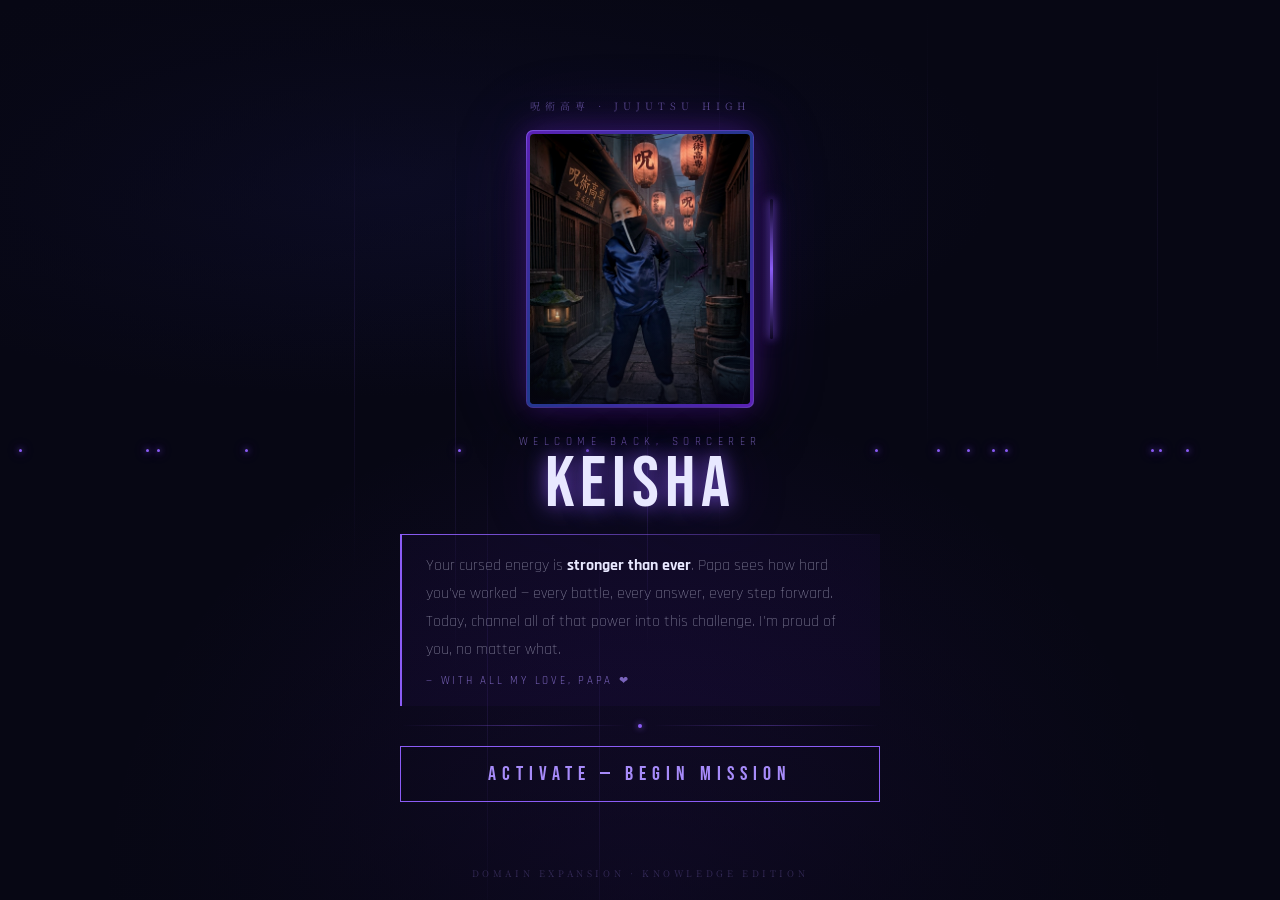
==== index.html @ a58481ce "fix: enable scroll on landing page" ====
<!DOCTYPE html>
<html lang="en">
<head>
<meta charset="UTF-8">
<meta name="viewport" content="width=device-width, initial-scale=1.0">
<title>Welcome, Keisha!</title>
<link href="https://fonts.googleapis.com/css2?family=Noto+Serif+JP:wght@300;700&family=Bebas+Neue&family=Rajdhani:wght@300;400;700&display=swap" rel="stylesheet">
<style>
  :root {
    --navy: #0f0f2e;
    --deep: #070714;
    --cursed: #5b21b6;
    --cursed-bright: #8b5cf6;
    --cursed-glow: #a78bfa;
    --blue-satin: #1e3a8a;
    --white: #e8e8ff;
    --muted: rgba(232,232,255,0.55);
    --kanji-red: #c0392b;
  }

  * { margin: 0; padding: 0; box-sizing: border-box; }

  body {
    min-height: 100vh;
    background: var(--deep);
    font-family: 'Rajdhani', sans-serif;
    overflow-y: auto;
    display: flex;
    flex-direction: column;
    align-items: center;
    justify-content: center;
    position: relative;
  }

  /* Ambient background */
  .bg-layer {
    position: fixed;
    inset: 0;
    background:
      radial-gradient(ellipse 60% 80% at 50% 100%, rgba(91,33,182,0.18) 0%, transparent 70%),
      radial-gradient(ellipse 80% 40% at 30% 20%, rgba(15,15,46,0.9) 0%, transparent 60%),
      var(--deep);
    z-index: 0;
  }

  /* Cursed energy lines */
  .cursed-lines {
    position: fixed;
    inset: 0;
    z-index: 1;
    pointer-events: none;
    overflow: hidden;
  }
  .c-line {
    position: absolute;
    background: linear-gradient(180deg, transparent, rgba(139,92,246,0.15), transparent);
    width: 1px;
    animation: pulse-line var(--d) ease-in-out infinite;
    animation-delay: var(--delay);
  }
  @keyframes pulse-line {
    0%, 100% { opacity: 0; transform: scaleY(0.8); }
    50% { opacity: 1; transform: scaleY(1); }
  }

  /* Floating kanji */
  .kanji {
    position: fixed;
    font-family: 'Noto Serif JP', serif;
    color: rgba(91,33,182,0.12);
    pointer-events: none;
    animation: kanji-drift linear infinite;
    z-index: 1;
    user-select: none;
  }
  @keyframes kanji-drift {
    from { transform: translateY(110vh) rotate(-5deg); opacity: 0; }
    10% { opacity: 1; }
    90% { opacity: 0.5; }
    to { transform: translateY(-10vh) rotate(5deg); opacity: 0; }
  }

  /* Cursed energy particles */
  .ce-particle {
    position: fixed;
    width: 3px;
    height: 3px;
    border-radius: 50%;
    background: var(--cursed-bright);
    box-shadow: 0 0 6px var(--cursed-bright), 0 0 12px var(--cursed);
    pointer-events: none;
    animation: ce-float linear infinite;
    z-index: 2;
  }
  @keyframes ce-float {
    0% { transform: translate(0, 100vh) scale(0); opacity: 0; }
    10% { opacity: 1; transform: translate(var(--dx1), 80vh) scale(1); }
    50% { transform: translate(var(--dx2), 30vh) scale(1.5); }
    90% { opacity: 0.3; }
    100% { transform: translate(var(--dx3), -10vh) scale(0); opacity: 0; }
  }

  /* Vignette */
  .vignette {
    position: fixed;
    inset: 0;
    background: radial-gradient(ellipse at center, transparent 20%, rgba(7,7,20,0.92) 100%);
    z-index: 2;
    pointer-events: none;
  }

  /* Main card */
  .card {
    position: relative;
    z-index: 10;
    display: flex;
    flex-direction: column;
    align-items: center;
    max-width: 480px;
    width: 90%;
    animation: card-in 1s cubic-bezier(0.22, 1, 0.36, 1) both;
  }
  @keyframes card-in {
    from { opacity: 0; transform: translateY(30px) scale(0.97); }
    to { opacity: 1; transform: translateY(0) scale(1); }
  }

  /* Top label */
  .school-tag {
    font-family: 'Noto Serif JP', serif;
    font-size: 10px;
    letter-spacing: 0.5em;
    color: rgba(167,139,250,0.5);
    text-transform: uppercase;
    margin-bottom: 18px;
    animation: card-in 1s 0.15s both;
  }

  /* Photo container */
  .photo-wrap {
    position: relative;
    animation: card-in 1s 0.25s both;
    margin-bottom: 4px;
  }

  .photo-outer {
    padding: 3px;
    background: linear-gradient(135deg, var(--cursed) 0%, #1e3a8a 50%, var(--cursed) 100%);
    border-radius: 6px;
    box-shadow:
      0 0 0 1px rgba(139,92,246,0.3),
      0 0 30px rgba(91,33,182,0.5),
      0 0 80px rgba(91,33,182,0.2),
      0 24px 50px rgba(0,0,0,0.9);
    position: relative;
  }
  .photo-outer::before {
    content: '';
    position: absolute;
    inset: -1px;
    border-radius: 7px;
    background: linear-gradient(135deg, var(--cursed-bright), var(--blue-satin), var(--cursed-bright));
    z-index: -1;
    animation: border-glow 3s ease-in-out infinite;
  }
  @keyframes border-glow {
    0%, 100% { opacity: 0.4; }
    50% { opacity: 1; }
  }

  .photo-inner {
    width: 220px;
    height: 270px;
    border-radius: 4px;
    overflow: hidden;
    position: relative;
  }
  .photo-inner img {
    width: 100%;
    height: 100%;
    object-fit: cover;
    object-position: center top;
    display: block;
    filter: saturate(0.9) contrast(1.05);
  }
  .photo-inner::after {
    content: '';
    position: absolute;
    inset: 0;
    background: linear-gradient(to bottom, transparent 55%, rgba(7,7,20,0.7) 100%);
  }

  /* Cursed energy slash effect */
  .slash {
    position: absolute;
    right: -20px;
    top: 50%;
    transform: translateY(-50%);
    width: 3px;
    height: 140px;
    background: linear-gradient(180deg, transparent, var(--cursed-bright), transparent);
    border-radius: 2px;
    box-shadow: 0 0 8px var(--cursed-bright), 0 0 20px var(--cursed);
    animation: slash-pulse 2s ease-in-out infinite;
  }
  @keyframes slash-pulse {
    0%, 100% { opacity: 0.3; height: 100px; }
    50% { opacity: 1; height: 140px; }
  }

  /* Name block */
  .name-block {
    margin-top: 24px;
    text-align: center;
    animation: card-in 1s 0.4s both;
  }
  .welcome-txt {
    font-size: 11px;
    letter-spacing: 0.5em;
    color: rgba(167,139,250,0.6);
    text-transform: uppercase;
    display: block;
    margin-bottom: 4px;
  }
  .name {
    font-family: 'Bebas Neue', sans-serif;
    font-size: clamp(52px, 12vw, 72px);
    color: var(--white);
    line-height: 0.9;
    letter-spacing: 0.08em;
    display: block;
    text-shadow:
      0 0 20px rgba(139,92,246,0.8),
      0 0 60px rgba(91,33,182,0.4);
  }

  /* Message */
  .message {
    margin-top: 16px;
    padding: 18px 24px;
    border-left: 2px solid var(--cursed-bright);
    background: rgba(91,33,182,0.06);
    text-align: left;
    animation: card-in 1s 0.55s both;
    position: relative;
  }
  .message::before {
    content: '';
    position: absolute;
    top: 0; left: 0; right: 0;
    height: 1px;
    background: linear-gradient(90deg, var(--cursed-bright), transparent);
  }
  .message p {
    font-size: 16px;
    line-height: 1.75;
    color: var(--muted);
    font-weight: 300;
  }
  .message p strong {
    color: var(--white);
    font-weight: 700;
  }
  .message .sig {
    margin-top: 10px;
    font-size: 11px;
    letter-spacing: 0.25em;
    color: var(--cursed-glow);
    text-transform: uppercase;
    opacity: 0.7;
  }

  /* Separator */
  .sep {
    margin: 18px 0;
    width: 100%;
    display: flex;
    align-items: center;
    gap: 10px;
    animation: card-in 1s 0.65s both;
  }
  .sep-line {
    flex: 1;
    height: 1px;
    background: linear-gradient(90deg, transparent, rgba(139,92,246,0.35), transparent);
  }
  .sep-dot { width: 4px; height: 4px; border-radius: 50%; background: var(--cursed-bright); box-shadow: 0 0 6px var(--cursed-bright); }

  /* CTA */
  .cta-wrap { width: 100%; animation: card-in 1s 0.75s both; }
  .cta-btn {
    width: 100%;
    padding: 15px;
    background: transparent;
    border: 1px solid var(--cursed-bright);
    color: var(--cursed-glow);
    font-family: 'Bebas Neue', sans-serif;
    font-size: 20px;
    letter-spacing: 0.3em;
    cursor: pointer;
    position: relative;
    overflow: hidden;
    transition: all 0.3s;
    text-decoration: none;
    display: block;
    text-align: center;
  }
  .cta-btn::before {
    content: '';
    position: absolute;
    inset: 0;
    background: linear-gradient(135deg, rgba(91,33,182,0.3), rgba(30,58,138,0.3));
    transform: translateX(-100%);
    transition: transform 0.4s cubic-bezier(0.22, 1, 0.36, 1);
  }
  .cta-btn:hover::before { transform: translateX(0); }
  .cta-btn:hover {
    border-color: var(--cursed-glow);
    box-shadow: 0 0 20px rgba(139,92,246,0.4), inset 0 0 20px rgba(91,33,182,0.1);
    color: white;
  }

  /* Footer mark */
  .footer-mark {
    position: fixed;
    bottom: 20px;
    font-size: 9px;
    letter-spacing: 0.4em;
    color: rgba(167,139,250,0.25);
    text-transform: uppercase;
    z-index: 10;
    font-family: 'Noto Serif JP', serif;
  }
</style>
</head>
<body>

<div class="bg-layer"></div>

<!-- Cursed energy lines -->
<div class="cursed-lines" id="clines"></div>

<!-- Vignette -->
<div class="vignette"></div>

<div class="card">
  <div class="school-tag">呪術高専 · Jujutsu High</div>

  <div class="photo-wrap">
    <div class="photo-outer">
      <div class="photo-inner">
        <img src="[data-uri]" alt="Keisha">
      </div>
    </div>
    <div class="slash"></div>
  </div>

  <div class="name-block">
    <span class="welcome-txt">Welcome back, sorcerer</span>
    <span class="name">Keisha</span>
  </div>

  <div class="message">
    <p>Your cursed energy is <strong>stronger than ever</strong>. Papa sees how hard you've worked — every battle, every answer, every step forward. Today, channel all of that power into this challenge. I'm proud of you, no matter what.</p>
    <div class="sig">— With all my love, Papa ❤</div>
  </div>

  <div class="sep">
    <div class="sep-line"></div>
    <div class="sep-dot"></div>
    <div class="sep-line"></div>
  </div>

  <div class="cta-wrap">
    <a href="quiz.html" class="cta-btn">Activate — Begin Mission</a>
  </div>
</div>

<div class="footer-mark">Domain Expansion · Knowledge Edition</div>

<script>
  // Cursed energy vertical lines
  const cl = document.getElementById('clines');
  for (let i = 0; i < 8; i++) {
    const line = document.createElement('div');
    line.className = 'c-line';
    const h = Math.random() * 40 + 30;
    line.style.cssText = `
      left: ${Math.random()*100}%;
      top: ${Math.random()*60}%;
      height: ${h}vh;
      --d: ${(Math.random()*4+3).toFixed(1)}s;
      --delay: ${(Math.random()*4).toFixed(1)}s;
    `;
    cl.appendChild(line);
  }

  // Floating cursed energy particles
  for (let i = 0; i < 14; i++) {
    const p = document.createElement('div');
    p.className = 'ce-particle';
    const dx1 = (Math.random()-0.5)*60;
    const dx2 = (Math.random()-0.5)*80;
    const dx3 = (Math.random()-0.5)*40;
    p.style.cssText = `
      left: ${Math.random()*100}%;
      --dx1: ${dx1}px;
      --dx2: ${dx2}px;
      --dx3: ${dx3}px;
      animation-duration: ${(Math.random()*6+7).toFixed(1)}s;
      animation-delay: ${(Math.random()*8).toFixed(1)}s;
    `;
    document.body.appendChild(p);
  }
</script>
</body>
</html>
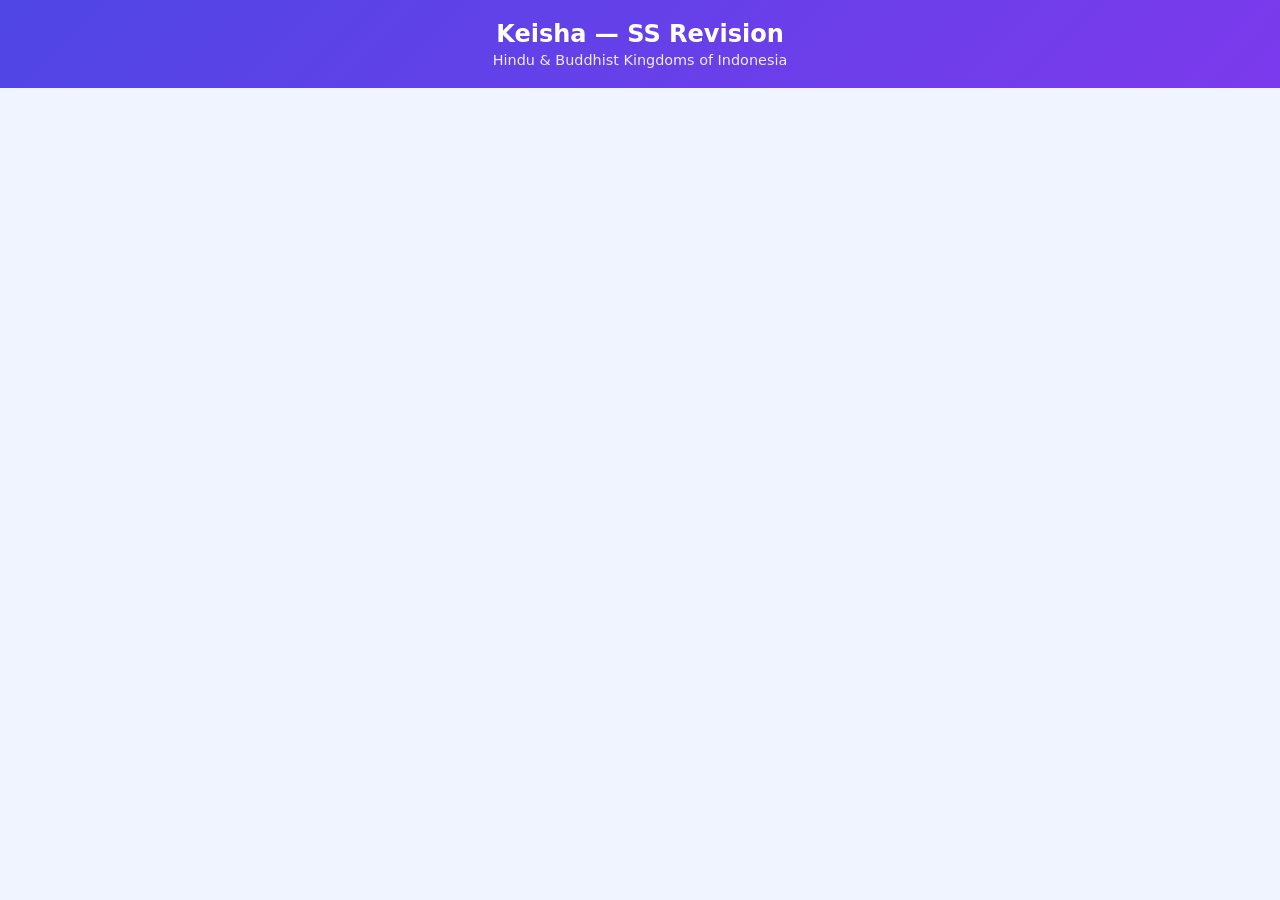
==== commit d092c592: "Quiz: Hindu & Buddhist Kingdoms - CT1 Term 4 2025/2026" ====
--- a/index.html
+++ b/index.html
@@ -3,415 +3,264 @@
 <head>
 <meta charset="UTF-8">
 <meta name="viewport" content="width=device-width, initial-scale=1.0">
-<title>Welcome, Keisha!</title>
-<link href="https://fonts.googleapis.com/css2?family=Noto+Serif+JP:wght@300;700&family=Bebas+Neue&family=Rajdhani:wght@300;400;700&display=swap" rel="stylesheet">
+<title>Keisha — Hindu & Buddhist Kingdoms Quiz</title>
 <style>
-  :root {
-    --navy: #0f0f2e;
-    --deep: #070714;
-    --cursed: #5b21b6;
-    --cursed-bright: #8b5cf6;
-    --cursed-glow: #a78bfa;
-    --blue-satin: #1e3a8a;
-    --white: #e8e8ff;
-    --muted: rgba(232,232,255,0.55);
-    --kanji-red: #c0392b;
-  }
-
-  * { margin: 0; padding: 0; box-sizing: border-box; }
-
-  body {
-    min-height: 100vh;
-    background: var(--deep);
-    font-family: 'Rajdhani', sans-serif;
-    overflow-y: auto;
-    display: flex;
-    flex-direction: column;
-    align-items: center;
-    justify-content: center;
-    position: relative;
-  }
-
-  /* Ambient background */
-  .bg-layer {
-    position: fixed;
-    inset: 0;
-    background:
-      radial-gradient(ellipse 60% 80% at 50% 100%, rgba(91,33,182,0.18) 0%, transparent 70%),
-      radial-gradient(ellipse 80% 40% at 30% 20%, rgba(15,15,46,0.9) 0%, transparent 60%),
-      var(--deep);
-    z-index: 0;
-  }
-
-  /* Cursed energy lines */
-  .cursed-lines {
-    position: fixed;
-    inset: 0;
-    z-index: 1;
-    pointer-events: none;
-    overflow: hidden;
-  }
-  .c-line {
-    position: absolute;
-    background: linear-gradient(180deg, transparent, rgba(139,92,246,0.15), transparent);
-    width: 1px;
-    animation: pulse-line var(--d) ease-in-out infinite;
-    animation-delay: var(--delay);
-  }
-  @keyframes pulse-line {
-    0%, 100% { opacity: 0; transform: scaleY(0.8); }
-    50% { opacity: 1; transform: scaleY(1); }
-  }
-
-  /* Floating kanji */
-  .kanji {
-    position: fixed;
-    font-family: 'Noto Serif JP', serif;
-    color: rgba(91,33,182,0.12);
-    pointer-events: none;
-    animation: kanji-drift linear infinite;
-    z-index: 1;
-    user-select: none;
-  }
-  @keyframes kanji-drift {
-    from { transform: translateY(110vh) rotate(-5deg); opacity: 0; }
-    10% { opacity: 1; }
-    90% { opacity: 0.5; }
-    to { transform: translateY(-10vh) rotate(5deg); opacity: 0; }
-  }
-
-  /* Cursed energy particles */
-  .ce-particle {
-    position: fixed;
-    width: 3px;
-    height: 3px;
-    border-radius: 50%;
-    background: var(--cursed-bright);
-    box-shadow: 0 0 6px var(--cursed-bright), 0 0 12px var(--cursed);
-    pointer-events: none;
-    animation: ce-float linear infinite;
-    z-index: 2;
-  }
-  @keyframes ce-float {
-    0% { transform: translate(0, 100vh) scale(0); opacity: 0; }
-    10% { opacity: 1; transform: translate(var(--dx1), 80vh) scale(1); }
-    50% { transform: translate(var(--dx2), 30vh) scale(1.5); }
-    90% { opacity: 0.3; }
-    100% { transform: translate(var(--dx3), -10vh) scale(0); opacity: 0; }
-  }
-
-  /* Vignette */
-  .vignette {
-    position: fixed;
-    inset: 0;
-    background: radial-gradient(ellipse at center, transparent 20%, rgba(7,7,20,0.92) 100%);
-    z-index: 2;
-    pointer-events: none;
-  }
-
-  /* Main card */
-  .card {
-    position: relative;
-    z-index: 10;
-    display: flex;
-    flex-direction: column;
-    align-items: center;
-    max-width: 480px;
-    width: 90%;
-    animation: card-in 1s cubic-bezier(0.22, 1, 0.36, 1) both;
-  }
-  @keyframes card-in {
-    from { opacity: 0; transform: translateY(30px) scale(0.97); }
-    to { opacity: 1; transform: translateY(0) scale(1); }
-  }
-
-  /* Top label */
-  .school-tag {
-    font-family: 'Noto Serif JP', serif;
-    font-size: 10px;
-    letter-spacing: 0.5em;
-    color: rgba(167,139,250,0.5);
-    text-transform: uppercase;
-    margin-bottom: 18px;
-    animation: card-in 1s 0.15s both;
-  }
-
-  /* Photo container */
-  .photo-wrap {
-    position: relative;
-    animation: card-in 1s 0.25s both;
-    margin-bottom: 4px;
-  }
-
-  .photo-outer {
-    padding: 3px;
-    background: linear-gradient(135deg, var(--cursed) 0%, #1e3a8a 50%, var(--cursed) 100%);
-    border-radius: 6px;
-    box-shadow:
-      0 0 0 1px rgba(139,92,246,0.3),
-      0 0 30px rgba(91,33,182,0.5),
-      0 0 80px rgba(91,33,182,0.2),
-      0 24px 50px rgba(0,0,0,0.9);
-    position: relative;
-  }
-  .photo-outer::before {
-    content: '';
-    position: absolute;
-    inset: -1px;
-    border-radius: 7px;
-    background: linear-gradient(135deg, var(--cursed-bright), var(--blue-satin), var(--cursed-bright));
-    z-index: -1;
-    animation: border-glow 3s ease-in-out infinite;
-  }
-  @keyframes border-glow {
-    0%, 100% { opacity: 0.4; }
-    50% { opacity: 1; }
-  }
-
-  .photo-inner {
-    width: 220px;
-    height: 270px;
-    border-radius: 4px;
-    overflow: hidden;
-    position: relative;
-  }
-  .photo-inner img {
-    width: 100%;
-    height: 100%;
-    object-fit: cover;
-    object-position: center top;
-    display: block;
-    filter: saturate(0.9) contrast(1.05);
-  }
-  .photo-inner::after {
-    content: '';
-    position: absolute;
-    inset: 0;
-    background: linear-gradient(to bottom, transparent 55%, rgba(7,7,20,0.7) 100%);
-  }
-
-  /* Cursed energy slash effect */
-  .slash {
-    position: absolute;
-    right: -20px;
-    top: 50%;
-    transform: translateY(-50%);
-    width: 3px;
-    height: 140px;
-    background: linear-gradient(180deg, transparent, var(--cursed-bright), transparent);
-    border-radius: 2px;
-    box-shadow: 0 0 8px var(--cursed-bright), 0 0 20px var(--cursed);
-    animation: slash-pulse 2s ease-in-out infinite;
-  }
-  @keyframes slash-pulse {
-    0%, 100% { opacity: 0.3; height: 100px; }
-    50% { opacity: 1; height: 140px; }
-  }
-
-  /* Name block */
-  .name-block {
-    margin-top: 24px;
-    text-align: center;
-    animation: card-in 1s 0.4s both;
-  }
-  .welcome-txt {
-    font-size: 11px;
-    letter-spacing: 0.5em;
-    color: rgba(167,139,250,0.6);
-    text-transform: uppercase;
-    display: block;
-    margin-bottom: 4px;
-  }
-  .name {
-    font-family: 'Bebas Neue', sans-serif;
-    font-size: clamp(52px, 12vw, 72px);
-    color: var(--white);
-    line-height: 0.9;
-    letter-spacing: 0.08em;
-    display: block;
-    text-shadow:
-      0 0 20px rgba(139,92,246,0.8),
-      0 0 60px rgba(91,33,182,0.4);
-  }
-
-  /* Message */
-  .message {
-    margin-top: 16px;
-    padding: 18px 24px;
-    border-left: 2px solid var(--cursed-bright);
-    background: rgba(91,33,182,0.06);
-    text-align: left;
-    animation: card-in 1s 0.55s both;
-    position: relative;
-  }
-  .message::before {
-    content: '';
-    position: absolute;
-    top: 0; left: 0; right: 0;
-    height: 1px;
-    background: linear-gradient(90deg, var(--cursed-bright), transparent);
-  }
-  .message p {
-    font-size: 16px;
-    line-height: 1.75;
-    color: var(--muted);
-    font-weight: 300;
-  }
-  .message p strong {
-    color: var(--white);
-    font-weight: 700;
-  }
-  .message .sig {
-    margin-top: 10px;
-    font-size: 11px;
-    letter-spacing: 0.25em;
-    color: var(--cursed-glow);
-    text-transform: uppercase;
-    opacity: 0.7;
-  }
-
-  /* Separator */
-  .sep {
-    margin: 18px 0;
-    width: 100%;
-    display: flex;
-    align-items: center;
-    gap: 10px;
-    animation: card-in 1s 0.65s both;
-  }
-  .sep-line {
-    flex: 1;
-    height: 1px;
-    background: linear-gradient(90deg, transparent, rgba(139,92,246,0.35), transparent);
-  }
-  .sep-dot { width: 4px; height: 4px; border-radius: 50%; background: var(--cursed-bright); box-shadow: 0 0 6px var(--cursed-bright); }
-
-  /* CTA */
-  .cta-wrap { width: 100%; animation: card-in 1s 0.75s both; }
-  .cta-btn {
-    width: 100%;
-    padding: 15px;
-    background: transparent;
-    border: 1px solid var(--cursed-bright);
-    color: var(--cursed-glow);
-    font-family: 'Bebas Neue', sans-serif;
-    font-size: 20px;
-    letter-spacing: 0.3em;
-    cursor: pointer;
-    position: relative;
-    overflow: hidden;
-    transition: all 0.3s;
-    text-decoration: none;
-    display: block;
-    text-align: center;
-  }
-  .cta-btn::before {
-    content: '';
-    position: absolute;
-    inset: 0;
-    background: linear-gradient(135deg, rgba(91,33,182,0.3), rgba(30,58,138,0.3));
-    transform: translateX(-100%);
-    transition: transform 0.4s cubic-bezier(0.22, 1, 0.36, 1);
-  }
-  .cta-btn:hover::before { transform: translateX(0); }
-  .cta-btn:hover {
-    border-color: var(--cursed-glow);
-    box-shadow: 0 0 20px rgba(139,92,246,0.4), inset 0 0 20px rgba(91,33,182,0.1);
-    color: white;
-  }
-
-  /* Footer mark */
-  .footer-mark {
-    position: fixed;
-    bottom: 20px;
-    font-size: 9px;
-    letter-spacing: 0.4em;
-    color: rgba(167,139,250,0.25);
-    text-transform: uppercase;
-    z-index: 10;
-    font-family: 'Noto Serif JP', serif;
-  }
+*{box-sizing:border-box;margin:0;padding:0}
+body{font-family:system-ui,-apple-system,sans-serif;background:#f0f4ff;color:#1a1a2e;min-height:100vh}
+.header{background:linear-gradient(135deg,#4f46e5,#7c3aed);color:white;padding:20px;text-align:center}
+.header h1{font-size:1.5rem;margin-bottom:4px}
+.header p{opacity:0.9;font-size:0.9rem}
+.progress-wrap{padding:12px 16px;background:#fff;border-bottom:1px solid #e0e7ff;position:sticky;top:0;z-index:10}
+.progress-bar{height:8px;background:#e0e7ff;border-radius:4px;overflow:hidden}
+.progress-fill{height:100%;background:linear-gradient(90deg,#4f46e5,#7c3aed);width:0%;transition:width 0.4s ease}
+.progress-text{font-size:0.78rem;color:#6b7280;margin-top:4px;text-align:right}
+.container{max-width:720px;margin:0 auto;padding:16px}
+.card{background:#fff;border-radius:16px;padding:20px;margin-bottom:16px;box-shadow:0 2px 8px rgba(0,0,0,0.06);display:none;animation:slideIn 0.3s ease}
+.card.active{display:block}
+.chapter-tag{font-size:0.72rem;color:#7c3aed;font-weight:600;text-transform:uppercase;letter-spacing:0.5px;margin-bottom:8px}
+.question{font-size:1.05rem;font-weight:600;margin-bottom:14px;line-height:1.5}
+.options{list-style:none;display:flex;flex-direction:column;gap:8px}
+.options li{background:#f5f7ff;border:2px solid #e0e7ff;border-radius:10px;padding:12px 16px;cursor:pointer;transition:all 0.2s;font-size:0.95rem;display:flex;align-items:center}
+.options li:hover:not(.selected):not(.correct){border-color:#a5b4fc;background:#eef2ff}
+.options li.selected{background:#ede9fe;border-color:#7c3aed}
+.options li.correct{background:#d1fae5;border-color:#059669;color:#065f46}
+.options li.wrong{background:#fee2e2;border-color:#dc2626;color:#991b1b}
+.options li .opt-label{font-weight:700;margin-right:10px;min-width:20px}
+.fill-input{width:100%;padding:12px 16px;font-size:1rem;border:2px solid #e0e7ff;border-radius:10px;outline:none;transition:border-color 0.2s}
+.fill-input:focus{border-color:#7c3aed}
+.fill-input.correct{border-color:#059669;background:#d1fae5}
+.fill-input.wrong{border-color:#dc2626;background:#fee2e2}
+.essay-textarea{width:100%;padding:12px 16px;font-size:0.95rem;border:2px solid #e0e7ff;border-radius:10px;outline:none;resize:vertical;min-height:100px;font-family:inherit}
+.essay-textarea:focus{border-color:#7c3aed}
+.answer-feedback{font-size:0.85rem;font-weight:600;margin-top:8px;display:none}
+.answer-feedback.show{display:block}
+.next-btn{display:block;width:100%;margin-top:14px;padding:13px;background:linear-gradient(135deg,#4f46e5,#7c3aed);color:white;border:none;border-radius:10px;font-size:1rem;font-weight:600;cursor:pointer;transition:opacity 0.2s}
+.next-btn:hover{opacity:0.9}
+.next-btn:disabled{opacity:0.5;cursor:not-allowed}
+.essay-submit{display:block;width:100%;margin-top:14px;padding:13px;background:linear-gradient(135deg,#059669,#047857);color:white;border:none;border-radius:10px;font-size:1rem;font-weight:600;cursor:pointer}
+@keyframes slideIn{from{opacity:0;transform:translateY(12px)}to{opacity:1;transform:translateY(0)}}
+@keyframes confetti{0%{transform:translateY(0) rotate(0);opacity:1}100%{transform:translateY(-200px) rotate(720deg);opacity:0}}
+.confetti-particle{position:fixed;top:50%;left:50%;width:10px;height:10px;border-radius:50%;animation:confetti 1s ease-out forwards;pointer-events:none;z-index:999}
+@keyframes shake{0%,100%{transform:translateX(0)}25%{transform:translateX(-6px)}75%{transform:translateX(6px)}}
+.shake{animation:shake 0.4s ease}
+/* Review mode */
+.review-section{display:none}
+.review-card{background:#fff;border-radius:16px;padding:16px;margin-bottom:12px;border-left:4px solid #7c3aed}
+.review-card h3{font-size:0.95rem;margin-bottom:6px}
+.review-card p{font-size:0.88rem;color:#374151;margin-bottom:4px}
+.review-correct{color:#059669;font-weight:600}
+.review-wrong{color:#dc2626;font-weight:600}
+.review-pts{font-size:0.78rem;color:#6b7280}
+.start-screen{text-align:center;padding:40px 20px}
+.start-screen h2{font-size:1.8rem;margin-bottom:12px;color:#4f46e5}
+.start-screen p{color:#6b7280;margin-bottom:8px;font-size:0.95rem}
+.start-screen .meta{display:flex;gap:16px;justify-content:center;flex-wrap:wrap;margin:16px 0}
+.start-screen .meta span{background:#eef2ff;color:#4f46e5;padding:6px 14px;border-radius:20px;font-size:0.82rem;font-weight:600}
+.start-btn{display:inline-block;padding:14px 40px;background:linear-gradient(135deg,#4f46e5,#7c3aed);color:white;border:none;border-radius:12px;font-size:1.1rem;font-weight:700;cursor:pointer;margin-top:16px}
+.result-screen{text-align:center;padding:40px 20px;display:none}
+.result-screen h2{font-size:2rem;margin-bottom:8px}
+.score-big{font-size:4rem;font-weight:800;background:linear-gradient(135deg,#4f46e5,#7c3aed);-webkit-background-clip:text;-webkit-text-fill-color:transparent;margin:12px 0}
+.review-btn{padding:12px 28px;background:#eef2ff;color:#4f46e5;border:none;border-radius:10px;font-size:1rem;font-weight:600;cursor:pointer;margin:6px}
 </style>
 </head>
 <body>
-
-<div class="bg-layer"></div>
-
-<!-- Cursed energy lines -->
-<div class="cursed-lines" id="clines"></div>
-
-<!-- Vignette -->
-<div class="vignette"></div>
-
-<div class="card">
-  <div class="school-tag">呪術高専 · Jujutsu High</div>
-
-  <div class="photo-wrap">
-    <div class="photo-outer">
-      <div class="photo-inner">
-        <img src="[data-uri]" alt="Keisha">
-      </div>
-    </div>
-    <div class="slash"></div>
-  </div>
-
-  <div class="name-block">
-    <span class="welcome-txt">Welcome back, sorcerer</span>
-    <span class="name">Keisha</span>
-  </div>
-
-  <div class="message">
-    <p>Your cursed energy is <strong>stronger than ever</strong>. Papa sees how hard you've worked — every battle, every answer, every step forward. Today, channel all of that power into this challenge. I'm proud of you, no matter what.</p>
-    <div class="sig">— With all my love, Papa ❤</div>
-  </div>
-
-  <div class="sep">
-    <div class="sep-line"></div>
-    <div class="sep-dot"></div>
-    <div class="sep-line"></div>
-  </div>
-
-  <div class="cta-wrap">
-    <a href="quiz.html" class="cta-btn">Activate — Begin Mission</a>
-  </div>
+<div class="header">
+ <h1>Keisha — SS Revision</h1>
+ <p>Hindu & Buddhist Kingdoms of Indonesia</p>
 </div>
-
-<div class="footer-mark">Domain Expansion · Knowledge Edition</div>
-
+<div class="progress-wrap" id="progressWrap" style="display:none">
+ <div class="progress-bar"><div class="progress-fill" id="progressFill"></div></div>
+ <div class="progress-text" id="progressText"></div>
+</div>
+<div class="container" id="app"></div>
 <script>
-  // Cursed energy vertical lines
-  const cl = document.getElementById('clines');
-  for (let i = 0; i < 8; i++) {
-    const line = document.createElement('div');
-    line.className = 'c-line';
-    const h = Math.random() * 40 + 30;
-    line.style.cssText = `
-      left: ${Math.random()*100}%;
-      top: ${Math.random()*60}%;
-      height: ${h}vh;
-      --d: ${(Math.random()*4+3).toFixed(1)}s;
-      --delay: ${(Math.random()*4).toFixed(1)}s;
-    `;
-    cl.appendChild(line);
-  }
-
-  // Floating cursed energy particles
-  for (let i = 0; i < 14; i++) {
+const QUESTIONS = [{"type": "mc", "chapter": "A. Kutai Kingdom", "q": "Where was the Kingdom of Kutai located?", "options": ["East Kalimantan", "Central Java", "West Java", "East Java"], "answer": "A", "points": 2}, {"type": "mc", "chapter": "A. Kutai Kingdom", "q": "Who was the first king of the Kutai Kingdom?", "options": ["Mulawarman", "Purnawarman", "Sanjaya", "Ken Arok"], "answer": "A", "points": 2}, {"type": "fill", "chapter": "A. Kutai Kingdom", "q": "The Kingdom of Kutai was located in ___ Kalimantan.", "answer": "east", "points": 2}, {"type": "fill", "chapter": "A. Kutai Kingdom", "q": "The first king of Kutai Kingdom was named ___.", "answer": "mulawarman", "points": 2}, {"type": "mc", "chapter": "A. Kutai Kingdom", "q": "What type of kingdom was Kutai?", "options": ["Hindu Kingdom", "Buddhist Kingdom", "Islamic Kingdom", "Christian Kingdom"], "answer": "A", "points": 2}, {"type": "fill", "chapter": "A. Kutai Kingdom", "q": "The Kutai Kingdom is one of the oldest ___ kingdoms in Indonesia.", "answer": "hindu", "points": 2}, {"type": "essay", "chapter": "A. Kutai Kingdom", "q": "Why is the Kingdom of Kutai important in Indonesian history?", "points": 0}, {"type": "mc", "chapter": "B. Tarumanegara Kingdom", "q": "Where was the Kingdom of Tarumanegara located?", "options": ["West Java", "Central Java", "East Java", "South Sumatra"], "answer": "A", "points": 2}, {"type": "mc", "chapter": "B. Tarumanegara Kingdom", "q": "Who was the famous king of Tarumanegara?", "options": ["Purnawarman", "Mulawarman", "Sanjaya", "Ken Arok"], "answer": "A", "points": 2}, {"type": "mc", "chapter": "B. Tarumanegara Kingdom", "q": "What was written in the Prasasti (Inscription) Ciaruteun?", "options": ["Reports about the famous King Purnawarman", "The story of Buddha's teachings", "Trade agreements with China", "The founding of Kutai Kingdom"], "answer": "A", "points": 2}, {"type": "fill", "chapter": "B. Tarumanegara Kingdom", "q": "The famous king of Tarumanegara was King ___.", "answer": "purnawarman", "points": 2}, {"type": "fill", "chapter": "B. Tarumanegara Kingdom", "q": "Tarumanegara was located in West ___.", "answer": "java", "points": 2}, {"type": "mc", "chapter": "B. Tarumanegara Kingdom", "q": "In what year was Tarumanegara attacked and defeated?", "options": ["650 AD", "500 AD", "750 AD", "400 AD"], "answer": "A", "points": 2}, {"type": "essay", "chapter": "B. Tarumanegara Kingdom", "q": "What happened to the Tarumanegara Kingdom in the year 650? Explain why this was significant.", "points": 0}, {"type": "mc", "chapter": "C. Mataram Kingdom (Hindu)", "q": "Where was the Hindu Mataram Kingdom located?", "options": ["Central Java", "East Java", "West Java", "South Sumatra"], "answer": "A", "points": 2}, {"type": "mc", "chapter": "C. Mataram Kingdom (Hindu)", "q": "Who was the first king of the Hindu Mataram Kingdom?", "options": ["Sanjaya", "Purnawarman", "Rakai Panataran", "Balaputradewa"], "answer": "A", "points": 2}, {"type": "mc", "chapter": "C. Mataram Kingdom (Hindu)", "q": "What heritage was built during the Hindu Mataram era?", "options": ["Candi (temples)", "Museums", "Palaces", "Stadiums"], "answer": "A", "points": 2}, {"type": "fill", "chapter": "C. Mataram Kingdom (Hindu)", "q": "The Hindu Mataram Kingdom was located in Central ___.", "answer": "java", "points": 2}, {"type": "fill", "chapter": "C. Mataram Kingdom (Hindu)", "q": "The first king of Hindu Mataram was King ___.", "answer": "sanjaya", "points": 2}, {"type": "mc", "chapter": "C. Mataram Kingdom (Hindu)", "q": "The Hindu Mataram Kingdom was divided into two kingdoms. What were they?", "options": ["Kediri and Singasari", "Kutai and Tarumanegara", "Pajajaran and Sunda", "Surabaya and Gresik"], "answer": "A", "points": 2}, {"type": "essay", "chapter": "C. Mataram Kingdom (Hindu)", "q": "Explain how the Hindu Mataram Kingdom was divided and who ruled each new kingdom.", "points": 0}, {"type": "mc", "chapter": "D. Kediri Kingdom", "q": "Where was the Kediri Kingdom located?", "options": ["East Java", "Central Java", "West Java", "South Sumatra"], "answer": "A", "points": 2}, {"type": "mc", "chapter": "D. Kediri Kingdom", "q": "Who was the famous king of Kediri Kingdom?", "options": ["King Karel", "Ken Arok", "Gajah Mada", "Purnawarman"], "answer": "A", "points": 2}, {"type": "mc", "chapter": "D. Kediri Kingdom", "q": "In which century did the Kediri Kingdom experience major events?", "options": ["11th Century", "5th Century", "7th Century", "15th Century"], "answer": "A", "points": 2}, {"type": "fill", "chapter": "D. Kediri Kingdom", "q": "The Kediri Kingdom was located in East ___.", "answer": "java", "points": 2}, {"type": "fill", "chapter": "D. Kediri Kingdom", "q": "The famous king of Kediri was named ___.", "answer": "karel", "points": 2}, {"type": "mc", "chapter": "D. Kediri Kingdom", "q": "What were some achievements of the Kediri Kingdom?", "options": ["Literary works and trade development", "Building large warships", "Establishing universities", "Creating paper money"], "answer": "A", "points": 2}, {"type": "essay", "chapter": "D. Kediri Kingdom", "q": "Describe the significant achievements of the Kediri Kingdom during its golden age.", "points": 0}, {"type": "mc", "chapter": "E. Singasari Kingdom", "q": "Where was the Singasari Kingdom located?", "options": ["East Java", "Central Java", "West Java", "South Sumatra"], "answer": "A", "points": 2}, {"type": "mc", "chapter": "E. Singasari Kingdom", "q": "Who was the famous king of Singasari Kingdom?", "options": ["Ken Arok", "King Karel", "Gajah Mada", "Purnawarman"], "answer": "A", "points": 2}, {"type": "mc", "chapter": "E. Singasari Kingdom", "q": "Which kingdom conquered the Singasari Kingdom?", "options": ["Majapahit", "Kediri", "Mataram", "Tarumanegara"], "answer": "A", "points": 2}, {"type": "fill", "chapter": "E. Singasari Kingdom", "q": "The Singasari Kingdom was located in East ___.", "answer": "java", "points": 2}, {"type": "fill", "chapter": "E. Singasari Kingdom", "q": "The famous king of Singasari was ___.", "answer": "ken arok", "points": 2}, {"type": "mc", "chapter": "E. Singasari Kingdom", "q": "What happened before the Singasari Kingdom ended?", "options": ["It was defeated by Raden Wijaya (founder of Majapahit)", "It moved to Central Java", "It became a Buddhist kingdom", "It allied with Sriwijaya"], "answer": "A", "points": 2}, {"type": "essay", "chapter": "E. Singasari Kingdom", "q": "How did the Singasari Kingdom end, and who was the conqueror? Explain the situation.", "points": 0}, {"type": "mc", "chapter": "F. Majapahit Kingdom", "q": "Who was the famous prime minister of Majapahit Kingdom?", "options": ["Gajah Mada", "Ken Arok", "Raden Wijaya", "Purnawarman"], "answer": "A", "points": 2}, {"type": "mc", "chapter": "F. Majapahit Kingdom", "q": "What year did Gajah Mada rule Majapahit?", "options": ["1250–1294", "500–600", "800–900", "1400–1500"], "answer": "A", "points": 2}, {"type": "mc", "chapter": "F. Majapahit Kingdom", "q": "What was the Palapa Oath about?", "options": ["A vow to unite the Nusantara under Majapahit", "A trade agreement with China", "A promise to build temples", "A peace treaty with Kediri"], "answer": "A", "points": 2}, {"type": "fill", "chapter": "F. Majapahit Kingdom", "q": "The famous prime minister of Majapahit was ___.", "answer": "gajah mada", "points": 2}, {"type": "fill", "chapter": "F. Majapahit Kingdom", "q": "Gajah Mada made a vow called Sumpah ___ to unite the archipelago.", "answer": "palapa", "points": 2}, {"type": "mc", "chapter": "F. Majapahit Kingdom", "q": "How many parts of the archipelago did Gajah Mada claim under the Palapa Oath?", "options": ["12 parts", "7 parts", "5 parts", "3 parts"], "answer": "A", "points": 2}, {"type": "fill", "chapter": "F. Majapahit Kingdom", "q": "The capital of Majapahit was located in ___ Java.", "answer": "east", "points": 2}, {"type": "mc", "chapter": "G. Buddhist Kingdom of Mataram", "q": "Who was the famous king of the Buddhist Kingdom of Mataram?", "options": ["Samaratungga", "Purnawarman", "Sanjaya", "Ken Arok"], "answer": "A", "points": 2}, {"type": "mc", "chapter": "G. Buddhist Kingdom of Mataram", "q": "Who was Pramodhawardhani?", "options": ["A queen who became the ruler of Buddhist Mataram after Samaratungga", "The first king of Kutai", "The founder of Borobudur", "The prime minister of Majapahit"], "answer": "A", "points": 2}, {"type": "mc", "chapter": "G. Buddhist Kingdom of Mataram", "q": "Which famous temple was built during the Buddhist Kingdom of Mataram?", "options": ["Borobudur", "Candi Prambanan", "Candi Borobudur", "Candi Kalasan"], "answer": "A", "points": 2}, {"type": "fill", "chapter": "G. Buddhist Kingdom of Mataram", "q": "The famous king of Buddhist Mataram was ___.", "answer": "samaratungga", "points": 2}, {"type": "fill", "chapter": "G. Buddhist Kingdom of Mataram", "q": "Pramodhawardhani became queen after King ___.", "answer": "samaratungga", "points": 2}, {"type": "mc", "chapter": "G. Buddhist Kingdom of Mataram", "q": "How many temples are part of the Buddhist Kingdom heritage, excluding Borobudur?", "options": ["4 temples", "2 temples", "6 temples", "3 temples"], "answer": "A", "points": 2}, {"type": "fill", "chapter": "G. Buddhist Kingdom of Mataram", "q": "The Buddhist Kingdom of Mataram was ruled by King ___ from the Syailendra dynasty.", "answer": "samaratungga", "points": 2}, {"type": "mc", "chapter": "H. Sriwijaya Kingdom", "q": "Where was the Sriwijaya Kingdom located?", "options": ["South Sumatra", "Central Java", "East Java", "West Java"], "answer": "A", "points": 2}, {"type": "mc", "chapter": "H. Sriwijaya Kingdom", "q": "Who brought Sriwijaya to its golden age?", "options": ["King Purnawarman", "King Karel", "Ken Arok", "Raden Wijaya"], "answer": "A", "points": 2}, {"type": "mc", "chapter": "H. Sriwijaya Kingdom", "q": "What caused the collapse of Sriwijaya Kingdom?", "options": ["Attacked and defeated by Majapahit", "Natural disasters", "Civil war", "Foreign invasion from India"], "answer": "A", "points": 2}, {"type": "fill", "chapter": "H. Sriwijaya Kingdom", "q": "Sriwijaya Kingdom was located in ___ Sumatra.", "answer": "south", "points": 2}, {"type": "fill", "chapter": "H. Sriwijaya Kingdom", "q": "The king who brought Sriwijaya to its golden age was King ___.", "answer": "purnawarman", "points": 2}, {"type": "fill", "chapter": "H. Sriwijaya Kingdom", "q": "The heritage from Sriwijaya Kingdom is the ___ Bukit Inscription.", "answer": "telaga", "points": 2}];
+const ESSAY_ANSWERS = {"6": "The Kingdom of Kutai is important because it is one of the oldest Hindu kingdoms in Indonesia, establishing early Hindu influence in the archipelago.", "13": "In 650 AD, Tarumanegara was attacked and defeated by the kingdom of Srivijaya. This was significant because it marked the end of Tarumanegara's prominence in West Java.", "20": "The Hindu Mataram Kingdom split into two: the Buddhist Kingdom of Mataram (ruled by Syailendra dynasty including Samaratungga) and the Hindu Mataram Kingdom which later became Kediri and Singasari.", "27": "The Kediri Kingdom achieved significant literary works like the Kakawin literature and developed trade and agriculture in East Java, making it a prosperous kingdom.", "34": "The Singasari Kingdom was defeated and ended when Raden Wijaya, who later founded Majapahit, overthrew Ken Arok and took control of the kingdom."};
+let current = 0;
+let score = 0;
+let answers = [];
+let showConfetti = false;
+
+function startQuiz() {
+  document.getElementById('app').innerHTML = '<div class="start-screen">' +
+    '<h2>Hindu & Buddhist Kingdoms</h2>' +
+    '<p>Grade 4 Social Studies — CT1 Term 4</p>' +
+    '<div class="meta"><span>30 MCQ</span><span>20 Fill</span><span>5 Essay</span><span>100 pts</span></div>' +
+    '<p style="margin-top:12px;font-size:0.85rem;color:#9ca3af">Pass: 85 points (85%)</p>' +
+    '<button class="start-btn" onclick="begin()">Mulai Quiz!</button></div>';
+}
+startQuiz();
+
+function begin() {
+  document.getElementById('progressWrap').style.display = 'block';
+  showQuestion(0);
+}
+
+function showQuestion(idx) {
+  current = idx;
+  const q = QUESTIONS[idx];
+  const app = document.getElementById('app');
+  const total = QUESTIONS.length;
+  const answered = answers.filter((a,i) => i < idx).length;
+  const pct = Math.round((idx / total) * 100);
+  document.getElementById('progressFill').style.width = pct + '%';
+  document.getElementById('progressText').textContent = idx + ' / ' + total;
+
+  let html = '<div class="card active">';
+  html += '<div class="chapter-tag">' + q.chapter + '</div>';
+  html += '<div class="question">' + (idx+1) + '. ' + q.q + '</div>';
+
+  if (q.type === 'mc') {
+    const labels = ['A','B','C','D'];
+    html += '<ul class="options">';
+    q.options.forEach((opt, i) => {
+      html += '<li onclick="selectMC(' + i + ')" id="opt_' + idx + '_' + i + '"><span class="opt-label">' + labels[i] + '.</span>' + opt + '</li>';
+    });
+    html += '</ul>';
+    html += '<div class="answer-feedback" id="fb_' + idx + '"></div>';
+    html += '<button class="next-btn" id="nbtn_' + idx + '" onclick="nextQ()" disabled>Next</button>';
+  } else if (q.type === 'fill') {
+    html += '<input type="text" class="fill-input" id="fill_' + idx + '" placeholder="Type your answer..." onkeydown="if(event.key===\'Enter\') submitFill()">';
+    html += '<div class="answer-feedback" id="fb_' + idx + '"></div>';
+    html += '<button class="next-btn" id="nbtn_' + idx + '" onclick="submitFill()">Check Answer</button>';
+  } else {
+    html += '<textarea class="essay-textarea" id="essay_' + idx + '" placeholder="Write your answer here..."></textarea>';
+    html += '<button class="essay-submit" onclick="submitEssay()">Submit Answer (for review)</button>';
+  }
+
+  html += '</div>';
+  app.innerHTML = html;
+  window.scrollTo({top:0,behavior:'smooth'});
+}
+
+function selectMC(i) {
+  const q = QUESTIONS[current];
+  const labels = ['A','B','C','D'];
+  const opts = document.querySelectorAll('#opt_' + current + '_' + i + ', .options li');
+  document.querySelectorAll('.options li').forEach(el => el.style.pointerEvents = 'none');
+  const selected = document.getElementById('opt_' + current + '_' + i);
+  selected.classList.add('selected');
+  const correct = q.answer === labels[i];
+  if (correct) {
+    selected.classList.add('correct');
+    score += q.points;
+    showConfetti = true;
+  } else {
+    selected.classList.add('wrong');
+    shakeCard();
+    // Show correct answer
+    const correctIdx = labels.indexOf(q.answer);
+    document.getElementById('opt_' + current + '_' + correctIdx).classList.add('correct');
+  }
+  answers[current] = {type:'mc', selected: labels[i], correct, pts: correct ? q.points : 0};
+  document.getElementById('nbtn_' + current).disabled = false;
+  document.getElementById('nbtn_' + current).textContent = current < QUESTIONS.length - 1 ? 'Next' : 'See Results';
+  if (showConfetti) spawnConfetti();
+}
+
+function submitFill() {
+  const q = QUESTIONS[current];
+  const input = document.getElementById('fill_' + current);
+  const val = input.value.trim().toLowerCase();
+  const correct = val === q.answer.toLowerCase();
+  if (correct) {
+    input.classList.add('correct');
+    score += q.points;
+    showConfetti = true;
+  } else {
+    input.classList.add('wrong');
+    shakeCard();
+  }
+  answers[current] = {type:'fill', answer: val, correct, pts: correct ? q.points : 0};
+  const fb = document.getElementById('fb_' + current);
+  fb.style.display = 'block';
+  fb.className = 'answer-feedback show ' + (correct ? 'review-correct' : 'review-wrong');
+  fb.textContent = correct ? 'Correct! +' + q.points + ' pts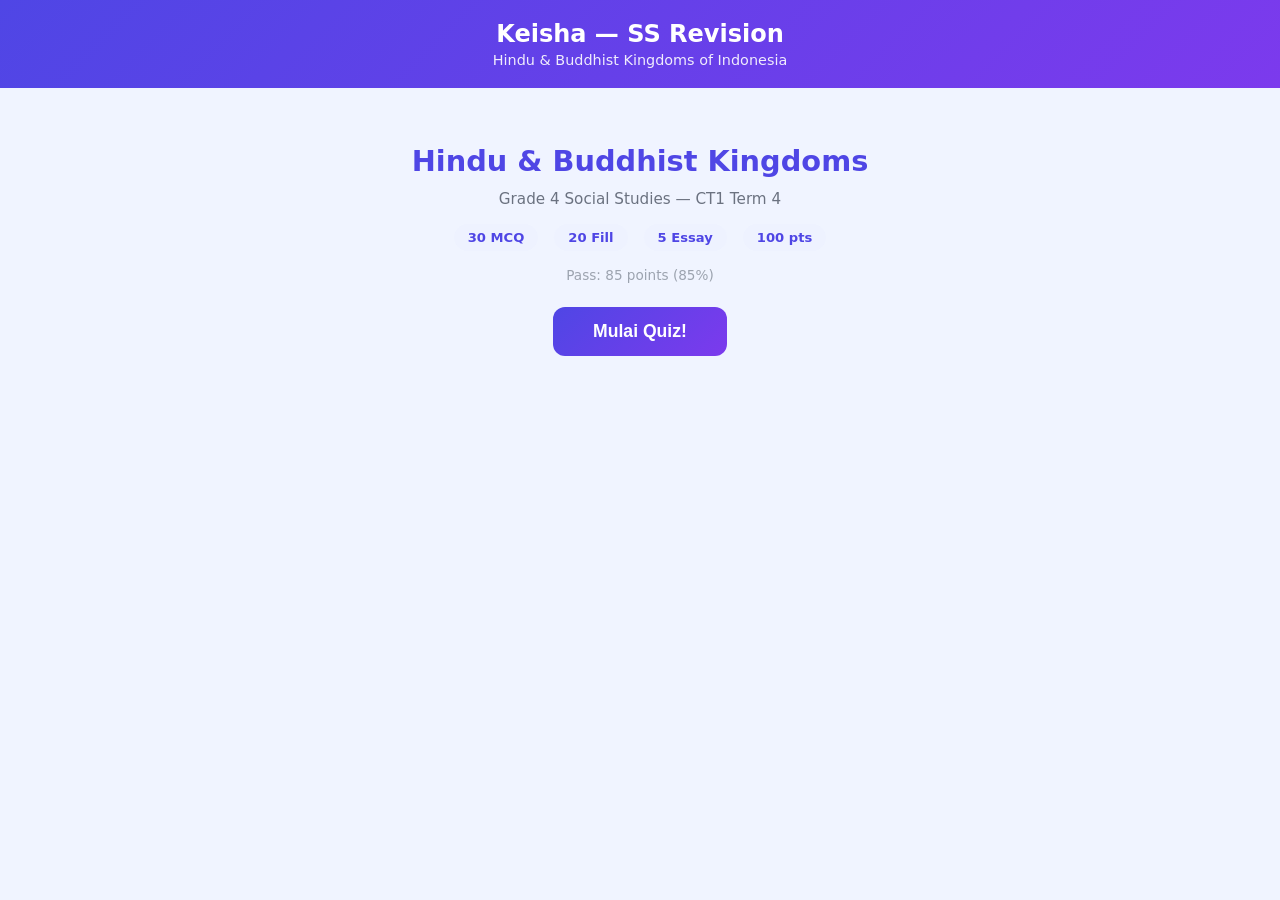
==== commit 60d1d763: "Fix: proper script closing tag" ====
--- a/index.html
+++ b/index.html
@@ -3,7 +3,7 @@
 <head>
 <meta charset="UTF-8">
 <meta name="viewport" content="width=device-width, initial-scale=1.0">
-<title>Keisha — Hindu & Buddhist Kingdoms Quiz</title>
+<title>Keisha — Hindu & Buddhist Kingdoms Quiz (v2)</title>
 <style>
 *{box-sizing:border-box;margin:0;padding:0}
 body{font-family:system-ui,-apple-system,sans-serif;background:#f0f4ff;color:#1a1a2e;min-height:100vh}
@@ -261,6 +261,6 @@
   }
   showConfetti = false;
 }
-<\/script>
+</script>
 </body>
 </html>
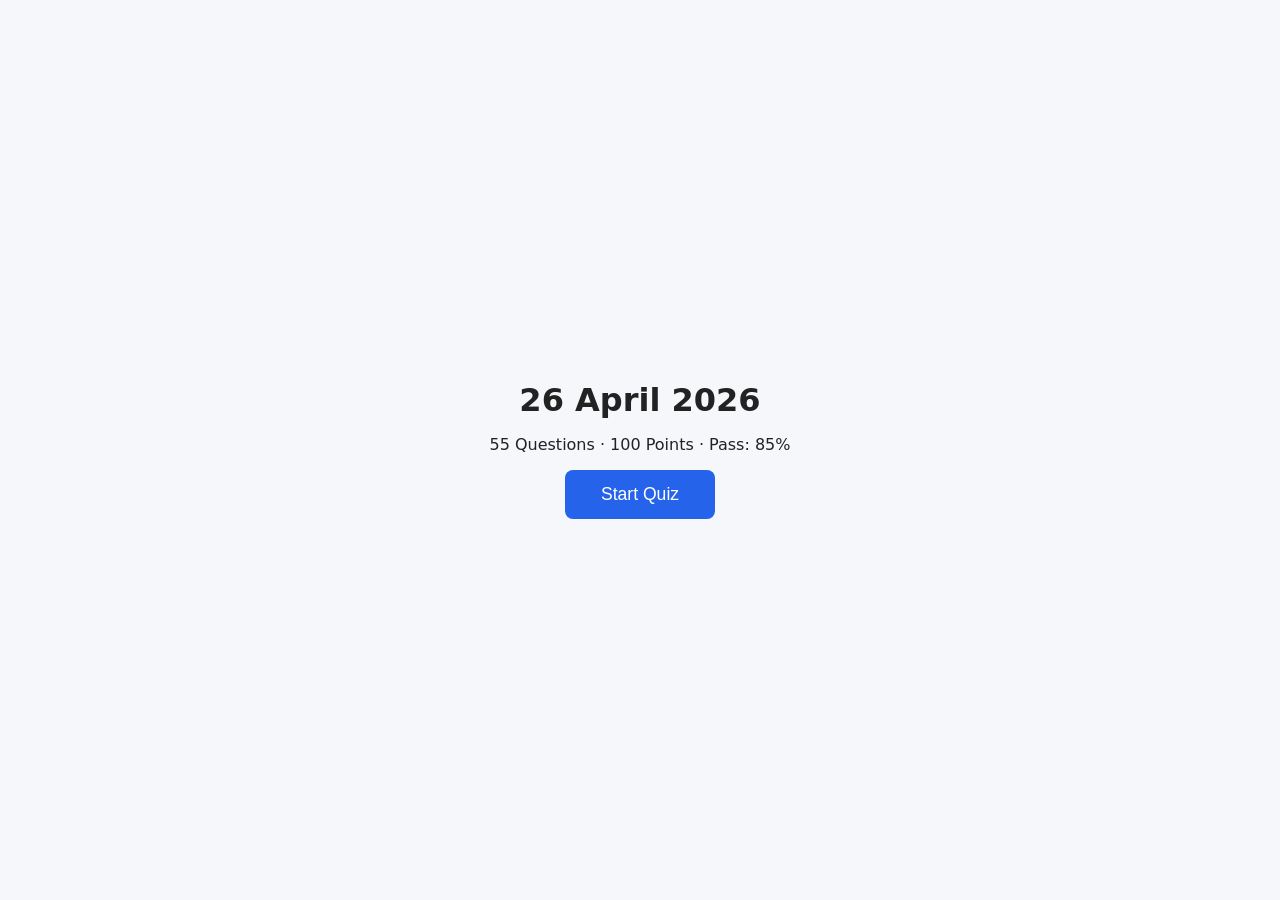
==== commit 1bb705be: "Rename quiz.html → index.html" ====
--- a/index.html
+++ b/index.html
@@ -1,266 +1,39 @@
 <!DOCTYPE html>
 <html lang="en">
 <head>
-<meta charset="UTF-8">
-<meta name="viewport" content="width=device-width, initial-scale=1.0">
-<title>Keisha — Hindu & Buddhist Kingdoms Quiz (v2)</title>
-<style>
-*{box-sizing:border-box;margin:0;padding:0}
-body{font-family:system-ui,-apple-system,sans-serif;background:#f0f4ff;color:#1a1a2e;min-height:100vh}
-.header{background:linear-gradient(135deg,#4f46e5,#7c3aed);color:white;padding:20px;text-align:center}
-.header h1{font-size:1.5rem;margin-bottom:4px}
-.header p{opacity:0.9;font-size:0.9rem}
-.progress-wrap{padding:12px 16px;background:#fff;border-bottom:1px solid #e0e7ff;position:sticky;top:0;z-index:10}
-.progress-bar{height:8px;background:#e0e7ff;border-radius:4px;overflow:hidden}
-.progress-fill{height:100%;background:linear-gradient(90deg,#4f46e5,#7c3aed);width:0%;transition:width 0.4s ease}
-.progress-text{font-size:0.78rem;color:#6b7280;margin-top:4px;text-align:right}
-.container{max-width:720px;margin:0 auto;padding:16px}
-.card{background:#fff;border-radius:16px;padding:20px;margin-bottom:16px;box-shadow:0 2px 8px rgba(0,0,0,0.06);display:none;animation:slideIn 0.3s ease}
-.card.active{display:block}
-.chapter-tag{font-size:0.72rem;color:#7c3aed;font-weight:600;text-transform:uppercase;letter-spacing:0.5px;margin-bottom:8px}
-.question{font-size:1.05rem;font-weight:600;margin-bottom:14px;line-height:1.5}
-.options{list-style:none;display:flex;flex-direction:column;gap:8px}
-.options li{background:#f5f7ff;border:2px solid #e0e7ff;border-radius:10px;padding:12px 16px;cursor:pointer;transition:all 0.2s;font-size:0.95rem;display:flex;align-items:center}
-.options li:hover:not(.selected):not(.correct){border-color:#a5b4fc;background:#eef2ff}
-.options li.selected{background:#ede9fe;border-color:#7c3aed}
-.options li.correct{background:#d1fae5;border-color:#059669;color:#065f46}
-.options li.wrong{background:#fee2e2;border-color:#dc2626;color:#991b1b}
-.options li .opt-label{font-weight:700;margin-right:10px;min-width:20px}
-.fill-input{width:100%;padding:12px 16px;font-size:1rem;border:2px solid #e0e7ff;border-radius:10px;outline:none;transition:border-color 0.2s}
-.fill-input:focus{border-color:#7c3aed}
-.fill-input.correct{border-color:#059669;background:#d1fae5}
-.fill-input.wrong{border-color:#dc2626;background:#fee2e2}
-.essay-textarea{width:100%;padding:12px 16px;font-size:0.95rem;border:2px solid #e0e7ff;border-radius:10px;outline:none;resize:vertical;min-height:100px;font-family:inherit}
-.essay-textarea:focus{border-color:#7c3aed}
-.answer-feedback{font-size:0.85rem;font-weight:600;margin-top:8px;display:none}
-.answer-feedback.show{display:block}
-.next-btn{display:block;width:100%;margin-top:14px;padding:13px;background:linear-gradient(135deg,#4f46e5,#7c3aed);color:white;border:none;border-radius:10px;font-size:1rem;font-weight:600;cursor:pointer;transition:opacity 0.2s}
-.next-btn:hover{opacity:0.9}
-.next-btn:disabled{opacity:0.5;cursor:not-allowed}
-.essay-submit{display:block;width:100%;margin-top:14px;padding:13px;background:linear-gradient(135deg,#059669,#047857);color:white;border:none;border-radius:10px;font-size:1rem;font-weight:600;cursor:pointer}
-@keyframes slideIn{from{opacity:0;transform:translateY(12px)}to{opacity:1;transform:translateY(0)}}
-@keyframes confetti{0%{transform:translateY(0) rotate(0);opacity:1}100%{transform:translateY(-200px) rotate(720deg);opacity:0}}
-.confetti-particle{position:fixed;top:50%;left:50%;width:10px;height:10px;border-radius:50%;animation:confetti 1s ease-out forwards;pointer-events:none;z-index:999}
-@keyframes shake{0%,100%{transform:translateX(0)}25%{transform:translateX(-6px)}75%{transform:translateX(6px)}}
-.shake{animation:shake 0.4s ease}
-/* Review mode */
-.review-section{display:none}
-.review-card{background:#fff;border-radius:16px;padding:16px;margin-bottom:12px;border-left:4px solid #7c3aed}
-.review-card h3{font-size:0.95rem;margin-bottom:6px}
-.review-card p{font-size:0.88rem;color:#374151;margin-bottom:4px}
-.review-correct{color:#059669;font-weight:600}
-.review-wrong{color:#dc2626;font-weight:600}
-.review-pts{font-size:0.78rem;color:#6b7280}
-.start-screen{text-align:center;padding:40px 20px}
-.start-screen h2{font-size:1.8rem;margin-bottom:12px;color:#4f46e5}
-.start-screen p{color:#6b7280;margin-bottom:8px;font-size:0.95rem}
-.start-screen .meta{display:flex;gap:16px;justify-content:center;flex-wrap:wrap;margin:16px 0}
-.start-screen .meta span{background:#eef2ff;color:#4f46e5;padding:6px 14px;border-radius:20px;font-size:0.82rem;font-weight:600}
-.start-btn{display:inline-block;padding:14px 40px;background:linear-gradient(135deg,#4f46e5,#7c3aed);color:white;border:none;border-radius:12px;font-size:1.1rem;font-weight:700;cursor:pointer;margin-top:16px}
-.result-screen{text-align:center;padding:40px 20px;display:none}
-.result-screen h2{font-size:2rem;margin-bottom:8px}
-.score-big{font-size:4rem;font-weight:800;background:linear-gradient(135deg,#4f46e5,#7c3aed);-webkit-background-clip:text;-webkit-text-fill-color:transparent;margin:12px 0}
-.review-btn{padding:12px 28px;background:#eef2ff;color:#4f46e5;border:none;border-radius:10px;font-size:1rem;font-weight:600;cursor:pointer;margin:6px}
-</style>
+  <meta charset="UTF-8">
+  <meta name="viewport" content="width=device-width, initial-scale=1.0">
+  <title id="quiz-title">Quiz</title>
+  <link rel="stylesheet" href="style.css">
 </head>
 <body>
-<div class="header">
- <h1>Keisha — SS Revision</h1>
- <p>Hindu & Buddhist Kingdoms of Indonesia</p>
-</div>
-<div class="progress-wrap" id="progressWrap" style="display:none">
- <div class="progress-bar"><div class="progress-fill" id="progressFill"></div></div>
- <div class="progress-text" id="progressText"></div>
-</div>
-<div class="container" id="app"></div>
-<script>
-const QUESTIONS = [{"type": "mc", "chapter": "A. Kutai Kingdom", "q": "Where was the Kingdom of Kutai located?", "options": ["East Kalimantan", "Central Java", "West Java", "East Java"], "answer": "A", "points": 2}, {"type": "mc", "chapter": "A. Kutai Kingdom", "q": "Who was the first king of the Kutai Kingdom?", "options": ["Mulawarman", "Purnawarman", "Sanjaya", "Ken Arok"], "answer": "A", "points": 2}, {"type": "fill", "chapter": "A. Kutai Kingdom", "q": "The Kingdom of Kutai was located in ___ Kalimantan.", "answer": "east", "points": 2}, {"type": "fill", "chapter": "A. Kutai Kingdom", "q": "The first king of Kutai Kingdom was named ___.", "answer": "mulawarman", "points": 2}, {"type": "mc", "chapter": "A. Kutai Kingdom", "q": "What type of kingdom was Kutai?", "options": ["Hindu Kingdom", "Buddhist Kingdom", "Islamic Kingdom", "Christian Kingdom"], "answer": "A", "points": 2}, {"type": "fill", "chapter": "A. Kutai Kingdom", "q": "The Kutai Kingdom is one of the oldest ___ kingdoms in Indonesia.", "answer": "hindu", "points": 2}, {"type": "essay", "chapter": "A. Kutai Kingdom", "q": "Why is the Kingdom of Kutai important in Indonesian history?", "points": 0}, {"type": "mc", "chapter": "B. Tarumanegara Kingdom", "q": "Where was the Kingdom of Tarumanegara located?", "options": ["West Java", "Central Java", "East Java", "South Sumatra"], "answer": "A", "points": 2}, {"type": "mc", "chapter": "B. Tarumanegara Kingdom", "q": "Who was the famous king of Tarumanegara?", "options": ["Purnawarman", "Mulawarman", "Sanjaya", "Ken Arok"], "answer": "A", "points": 2}, {"type": "mc", "chapter": "B. Tarumanegara Kingdom", "q": "What was written in the Prasasti (Inscription) Ciaruteun?", "options": ["Reports about the famous King Purnawarman", "The story of Buddha's teachings", "Trade agreements with China", "The founding of Kutai Kingdom"], "answer": "A", "points": 2}, {"type": "fill", "chapter": "B. Tarumanegara Kingdom", "q": "The famous king of Tarumanegara was King ___.", "answer": "purnawarman", "points": 2}, {"type": "fill", "chapter": "B. Tarumanegara Kingdom", "q": "Tarumanegara was located in West ___.", "answer": "java", "points": 2}, {"type": "mc", "chapter": "B. Tarumanegara Kingdom", "q": "In what year was Tarumanegara attacked and defeated?", "options": ["650 AD", "500 AD", "750 AD", "400 AD"], "answer": "A", "points": 2}, {"type": "essay", "chapter": "B. Tarumanegara Kingdom", "q": "What happened to the Tarumanegara Kingdom in the year 650? Explain why this was significant.", "points": 0}, {"type": "mc", "chapter": "C. Mataram Kingdom (Hindu)", "q": "Where was the Hindu Mataram Kingdom located?", "options": ["Central Java", "East Java", "West Java", "South Sumatra"], "answer": "A", "points": 2}, {"type": "mc", "chapter": "C. Mataram Kingdom (Hindu)", "q": "Who was the first king of the Hindu Mataram Kingdom?", "options": ["Sanjaya", "Purnawarman", "Rakai Panataran", "Balaputradewa"], "answer": "A", "points": 2}, {"type": "mc", "chapter": "C. Mataram Kingdom (Hindu)", "q": "What heritage was built during the Hindu Mataram era?", "options": ["Candi (temples)", "Museums", "Palaces", "Stadiums"], "answer": "A", "points": 2}, {"type": "fill", "chapter": "C. Mataram Kingdom (Hindu)", "q": "The Hindu Mataram Kingdom was located in Central ___.", "answer": "java", "points": 2}, {"type": "fill", "chapter": "C. Mataram Kingdom (Hindu)", "q": "The first king of Hindu Mataram was King ___.", "answer": "sanjaya", "points": 2}, {"type": "mc", "chapter": "C. Mataram Kingdom (Hindu)", "q": "The Hindu Mataram Kingdom was divided into two kingdoms. What were they?", "options": ["Kediri and Singasari", "Kutai and Tarumanegara", "Pajajaran and Sunda", "Surabaya and Gresik"], "answer": "A", "points": 2}, {"type": "essay", "chapter": "C. Mataram Kingdom (Hindu)", "q": "Explain how the Hindu Mataram Kingdom was divided and who ruled each new kingdom.", "points": 0}, {"type": "mc", "chapter": "D. Kediri Kingdom", "q": "Where was the Kediri Kingdom located?", "options": ["East Java", "Central Java", "West Java", "South Sumatra"], "answer": "A", "points": 2}, {"type": "mc", "chapter": "D. Kediri Kingdom", "q": "Who was the famous king of Kediri Kingdom?", "options": ["King Karel", "Ken Arok", "Gajah Mada", "Purnawarman"], "answer": "A", "points": 2}, {"type": "mc", "chapter": "D. Kediri Kingdom", "q": "In which century did the Kediri Kingdom experience major events?", "options": ["11th Century", "5th Century", "7th Century", "15th Century"], "answer": "A", "points": 2}, {"type": "fill", "chapter": "D. Kediri Kingdom", "q": "The Kediri Kingdom was located in East ___.", "answer": "java", "points": 2}, {"type": "fill", "chapter": "D. Kediri Kingdom", "q": "The famous king of Kediri was named ___.", "answer": "karel", "points": 2}, {"type": "mc", "chapter": "D. Kediri Kingdom", "q": "What were some achievements of the Kediri Kingdom?", "options": ["Literary works and trade development", "Building large warships", "Establishing universities", "Creating paper money"], "answer": "A", "points": 2}, {"type": "essay", "chapter": "D. Kediri Kingdom", "q": "Describe the significant achievements of the Kediri Kingdom during its golden age.", "points": 0}, {"type": "mc", "chapter": "E. Singasari Kingdom", "q": "Where was the Singasari Kingdom located?", "options": ["East Java", "Central Java", "West Java", "South Sumatra"], "answer": "A", "points": 2}, {"type": "mc", "chapter": "E. Singasari Kingdom", "q": "Who was the famous king of Singasari Kingdom?", "options": ["Ken Arok", "King Karel", "Gajah Mada", "Purnawarman"], "answer": "A", "points": 2}, {"type": "mc", "chapter": "E. Singasari Kingdom", "q": "Which kingdom conquered the Singasari Kingdom?", "options": ["Majapahit", "Kediri", "Mataram", "Tarumanegara"], "answer": "A", "points": 2}, {"type": "fill", "chapter": "E. Singasari Kingdom", "q": "The Singasari Kingdom was located in East ___.", "answer": "java", "points": 2}, {"type": "fill", "chapter": "E. Singasari Kingdom", "q": "The famous king of Singasari was ___.", "answer": "ken arok", "points": 2}, {"type": "mc", "chapter": "E. Singasari Kingdom", "q": "What happened before the Singasari Kingdom ended?", "options": ["It was defeated by Raden Wijaya (founder of Majapahit)", "It moved to Central Java", "It became a Buddhist kingdom", "It allied with Sriwijaya"], "answer": "A", "points": 2}, {"type": "essay", "chapter": "E. Singasari Kingdom", "q": "How did the Singasari Kingdom end, and who was the conqueror? Explain the situation.", "points": 0}, {"type": "mc", "chapter": "F. Majapahit Kingdom", "q": "Who was the famous prime minister of Majapahit Kingdom?", "options": ["Gajah Mada", "Ken Arok", "Raden Wijaya", "Purnawarman"], "answer": "A", "points": 2}, {"type": "mc", "chapter": "F. Majapahit Kingdom", "q": "What year did Gajah Mada rule Majapahit?", "options": ["1250–1294", "500–600", "800–900", "1400–1500"], "answer": "A", "points": 2}, {"type": "mc", "chapter": "F. Majapahit Kingdom", "q": "What was the Palapa Oath about?", "options": ["A vow to unite the Nusantara under Majapahit", "A trade agreement with China", "A promise to build temples", "A peace treaty with Kediri"], "answer": "A", "points": 2}, {"type": "fill", "chapter": "F. Majapahit Kingdom", "q": "The famous prime minister of Majapahit was ___.", "answer": "gajah mada", "points": 2}, {"type": "fill", "chapter": "F. Majapahit Kingdom", "q": "Gajah Mada made a vow called Sumpah ___ to unite the archipelago.", "answer": "palapa", "points": 2}, {"type": "mc", "chapter": "F. Majapahit Kingdom", "q": "How many parts of the archipelago did Gajah Mada claim under the Palapa Oath?", "options": ["12 parts", "7 parts", "5 parts", "3 parts"], "answer": "A", "points": 2}, {"type": "fill", "chapter": "F. Majapahit Kingdom", "q": "The capital of Majapahit was located in ___ Java.", "answer": "east", "points": 2}, {"type": "mc", "chapter": "G. Buddhist Kingdom of Mataram", "q": "Who was the famous king of the Buddhist Kingdom of Mataram?", "options": ["Samaratungga", "Purnawarman", "Sanjaya", "Ken Arok"], "answer": "A", "points": 2}, {"type": "mc", "chapter": "G. Buddhist Kingdom of Mataram", "q": "Who was Pramodhawardhani?", "options": ["A queen who became the ruler of Buddhist Mataram after Samaratungga", "The first king of Kutai", "The founder of Borobudur", "The prime minister of Majapahit"], "answer": "A", "points": 2}, {"type": "mc", "chapter": "G. Buddhist Kingdom of Mataram", "q": "Which famous temple was built during the Buddhist Kingdom of Mataram?", "options": ["Borobudur", "Candi Prambanan", "Candi Borobudur", "Candi Kalasan"], "answer": "A", "points": 2}, {"type": "fill", "chapter": "G. Buddhist Kingdom of Mataram", "q": "The famous king of Buddhist Mataram was ___.", "answer": "samaratungga", "points": 2}, {"type": "fill", "chapter": "G. Buddhist Kingdom of Mataram", "q": "Pramodhawardhani became queen after King ___.", "answer": "samaratungga", "points": 2}, {"type": "mc", "chapter": "G. Buddhist Kingdom of Mataram", "q": "How many temples are part of the Buddhist Kingdom heritage, excluding Borobudur?", "options": ["4 temples", "2 temples", "6 temples", "3 temples"], "answer": "A", "points": 2}, {"type": "fill", "chapter": "G. Buddhist Kingdom of Mataram", "q": "The Buddhist Kingdom of Mataram was ruled by King ___ from the Syailendra dynasty.", "answer": "samaratungga", "points": 2}, {"type": "mc", "chapter": "H. Sriwijaya Kingdom", "q": "Where was the Sriwijaya Kingdom located?", "options": ["South Sumatra", "Central Java", "East Java", "West Java"], "answer": "A", "points": 2}, {"type": "mc", "chapter": "H. Sriwijaya Kingdom", "q": "Who brought Sriwijaya to its golden age?", "options": ["King Purnawarman", "King Karel", "Ken Arok", "Raden Wijaya"], "answer": "A", "points": 2}, {"type": "mc", "chapter": "H. Sriwijaya Kingdom", "q": "What caused the collapse of Sriwijaya Kingdom?", "options": ["Attacked and defeated by Majapahit", "Natural disasters", "Civil war", "Foreign invasion from India"], "answer": "A", "points": 2}, {"type": "fill", "chapter": "H. Sriwijaya Kingdom", "q": "Sriwijaya Kingdom was located in ___ Sumatra.", "answer": "south", "points": 2}, {"type": "fill", "chapter": "H. Sriwijaya Kingdom", "q": "The king who brought Sriwijaya to its golden age was King ___.", "answer": "purnawarman", "points": 2}, {"type": "fill", "chapter": "H. Sriwijaya Kingdom", "q": "The heritage from Sriwijaya Kingdom is the ___ Bukit Inscription.", "answer": "telaga", "points": 2}];
-const ESSAY_ANSWERS = {"6": "The Kingdom of Kutai is important because it is one of the oldest Hindu kingdoms in Indonesia, establishing early Hindu influence in the archipelago.", "13": "In 650 AD, Tarumanegara was attacked and defeated by the kingdom of Srivijaya. This was significant because it marked the end of Tarumanegara's prominence in West Java.", "20": "The Hindu Mataram Kingdom split into two: the Buddhist Kingdom of Mataram (ruled by Syailendra dynasty including Samaratungga) and the Hindu Mataram Kingdom which later became Kediri and Singasari.", "27": "The Kediri Kingdom achieved significant literary works like the Kakawin literature and developed trade and agriculture in East Java, making it a prosperous kingdom.", "34": "The Singasari Kingdom was defeated and ended when Raden Wijaya, who later founded Majapahit, overthrew Ken Arok and took control of the kingdom."};
-let current = 0;
-let score = 0;
-let answers = [];
-let showConfetti = false;
 
-function startQuiz() {
-  document.getElementById('app').innerHTML = '<div class="start-screen">' +
-    '<h2>Hindu & Buddhist Kingdoms</h2>' +
-    '<p>Grade 4 Social Studies — CT1 Term 4</p>' +
-    '<div class="meta"><span>30 MCQ</span><span>20 Fill</span><span>5 Essay</span><span>100 pts</span></div>' +
-    '<p style="margin-top:12px;font-size:0.85rem;color:#9ca3af">Pass: 85 points (85%)</p>' +
-    '<button class="start-btn" onclick="begin()">Mulai Quiz!</button></div>';
-}
-startQuiz();
+  <!-- LANDING SCREEN -->
+  <div id="landing" style="display:none">
+    <h1 id="quiz-title-display">Loading...</h1>
+    <p id="landing-sub">55 Questions · 100 Points · Pass: 85%</p>
+    <p id="quiz-error" style="display:none;color:#dc2626;font-weight:600;max-width:400px;text-align:center"></p>
+    <button id="start-btn" onclick="startQuiz()">Start Quiz</button>
+  </div>
 
-function begin() {
-  document.getElementById('progressWrap').style.display = 'block';
-  showQuestion(0);
-}
+  <!-- QUIZ AREA -->
+  <div id="quiz-area" style="display:none">
+    <div id="progress-bar-container"><div id="progress-bar"></div></div>
+    <p id="progress-text"></p>
+    <img id="question-image" style="display:none; max-width:320px; margin:auto">
+    <p id="question-text"></p>
+    <div id="answer-area"></div>
+  </div>
 
-function showQuestion(idx) {
-  current = idx;
-  const q = QUESTIONS[idx];
-  const app = document.getElementById('app');
-  const total = QUESTIONS.length;
-  const answered = answers.filter((a,i) => i < idx).length;
-  const pct = Math.round((idx / total) * 100);
-  document.getElementById('progressFill').style.width = pct + '%';
-  document.getElementById('progressText').textContent = idx + ' / ' + total;
+  <!-- REVIEW AREA -->
+  <div id="review-area" style="display:none">
+    <h2 id="final-score"></h2>
+    <div id="review-list"></div>
+  </div>
 
-  let html = '<div class="card active">';
-  html += '<div class="chapter-tag">' + q.chapter + '</div>';
-  html += '<div class="question">' + (idx+1) + '. ' + q.q + '</div>';
+  <!-- CONFETTI LAYER (managed by launchConfetti()) -->
+  <div id="confetti-container"></div>
 
-  if (q.type === 'mc') {
-    const labels = ['A','B','C','D'];
-    html += '<ul class="options">';
-    q.options.forEach((opt, i) => {
-      html += '<li onclick="selectMC(' + i + ')" id="opt_' + idx + '_' + i + '"><span class="opt-label">' + labels[i] + '.</span>' + opt + '</li>';
-    });
-    html += '</ul>';
-    html += '<div class="answer-feedback" id="fb_' + idx + '"></div>';
-    html += '<button class="next-btn" id="nbtn_' + idx + '" onclick="nextQ()" disabled>Next</button>';
-  } else if (q.type === 'fill') {
-    html += '<input type="text" class="fill-input" id="fill_' + idx + '" placeholder="Type your answer..." onkeydown="if(event.key===\'Enter\') submitFill()">';
-    html += '<div class="answer-feedback" id="fb_' + idx + '"></div>';
-    html += '<button class="next-btn" id="nbtn_' + idx + '" onclick="submitFill()">Check Answer</button>';
-  } else {
-    html += '<textarea class="essay-textarea" id="essay_' + idx + '" placeholder="Write your answer here..."></textarea>';
-    html += '<button class="essay-submit" onclick="submitEssay()">Submit Answer (for review)</button>';
-  }
-
-  html += '</div>';
-  app.innerHTML = html;
-  window.scrollTo({top:0,behavior:'smooth'});
-}
-
-function selectMC(i) {
-  const q = QUESTIONS[current];
-  const labels = ['A','B','C','D'];
-  const opts = document.querySelectorAll('#opt_' + current + '_' + i + ', .options li');
-  document.querySelectorAll('.options li').forEach(el => el.style.pointerEvents = 'none');
-  const selected = document.getElementById('opt_' + current + '_' + i);
-  selected.classList.add('selected');
-  const correct = q.answer === labels[i];
-  if (correct) {
-    selected.classList.add('correct');
-    score += q.points;
-    showConfetti = true;
-  } else {
-    selected.classList.add('wrong');
-    shakeCard();
-    // Show correct answer
-    const correctIdx = labels.indexOf(q.answer);
-    document.getElementById('opt_' + current + '_' + correctIdx).classList.add('correct');
-  }
-  answers[current] = {type:'mc', selected: labels[i], correct, pts: correct ? q.points : 0};
-  document.getElementById('nbtn_' + current).disabled = false;
-  document.getElementById('nbtn_' + current).textContent = current < QUESTIONS.length - 1 ? 'Next' : 'See Results';
-  if (showConfetti) spawnConfetti();
-}
-
-function submitFill() {
-  const q = QUESTIONS[current];
-  const input = document.getElementById('fill_' + current);
-  const val = input.value.trim().toLowerCase();
-  const correct = val === q.answer.toLowerCase();
-  if (correct) {
-    input.classList.add('correct');
-    score += q.points;
-    showConfetti = true;
-  } else {
-    input.classList.add('wrong');
-    shakeCard();
-  }
-  answers[current] = {type:'fill', answer: val, correct, pts: correct ? q.points : 0};
-  const fb = document.getElementById('fb_' + current);
-  fb.style.display = 'block';
-  fb.className = 'answer-feedback show ' + (correct ? 'review-correct' : 'review-wrong');
-  fb.textContent = correct ? 'Correct! +' + q.points + ' pts' : 'Wrong! Correct answer: ' + q.answer;
-  document.getElementById('nbtn_' + current).disabled = false;
-  document.getElementById('nbtn_' + current).textContent = current < QUESTIONS.length - 1 ? 'Next' : 'See Results';
-  input.readOnly = true;
-  if (showConfetti) spawnConfetti();
-}
-
-function submitEssay() {
-  const val = document.getElementById('essay_' + current).value.trim();
-  answers[current] = {type:'essay', answer: val, correct: null, pts: 0};
-  document.getElementById('nbtn_' + current).disabled = false;
-  document.getElementById('nbtn_' + current).textContent = current < QUESTIONS.length - 1 ? 'Next' : 'See Results';
-}
-
-function nextQ() {
-  if (current < QUESTIONS.length - 1) {
-    showQuestion(current + 1);
-  } else {
-    showResults();
-  }
-}
-
-function showResults() {
-  document.getElementById('progressWrap').style.display = 'none';
-  const pct = Math.round((score / 100) * 100);
-  const passed = pct >= 85;
-  const app = document.getElementById('app');
-  app.innerHTML = '<div class="result-screen" style="display:block">' +
-    '<h2>' + (passed ? 'Great Job!' : 'Keep Trying!') + '</h2>' +
-    '<div class="score-big">' + score + '/100</div>' +
-    '<p style="color:' + (passed ? '#059669' : '#dc2626') + ';font-weight:700;font-size:1.1rem">' + pct + '% — ' + (passed ? 'PASSED!' : '85% to pass') + '</p>' +
-    '<button class="review-btn" onclick="showReview()">Review Answers</button> ' +
-    '<button class="review-btn" onclick="location.reload()">Try Again</button></div>';
-  window.scrollTo({top:0,behavior:'smooth'});
-}
-
-function showReview() {
-  const app = document.getElementById('app');
-  let html = '<div style="padding:16px"><h2 style="margin-bottom:16px;font-size:1.3rem">Answer Review</h2>';
-  QUESTIONS.forEach((q,i) => {
-    const a = answers[i];
-    const labels = ['A','B','C','D'];
-    html += '<div class="review-card">';
-    html += '<h3>' + (i+1) + '. [' + q.chapter + '] ' + q.q + '</h3>';
-    if (q.type === 'mc') {
-      const isCorrect = a && a.correct;
-      html += '<p>Your answer: <span class="' + (isCorrect ? 'review-correct' : 'review-wrong') + '">' + (a ? labels[a.selected] + '. ' + q.options[a.selected] : 'Not answered') + '</span></p>';
-      if (!isCorrect) html += '<p class="review-correct">Correct: ' + q.answer + '. ' + q.options[labels.indexOf(q.answer)] + '</p>';
-      html += '<p class="review-pts">' + (isCorrect ? '+2 pts' : '0 pts') + '</p>';
-    } else if (q.type === 'fill') {
-      const isCorrect = a && a.correct;
-      html += '<p>Your answer: <span class="' + (isCorrect ? 'review-correct' : 'review-wrong') + '">' + (a ? a.answer : 'Not answered') + '</span></p>';
-      if (!isCorrect) html += '<p class="review-correct">Correct: ' + q.answer + '</p>';
-      html += '<p class="review-pts">' + (isCorrect ? '+2 pts' : '0 pts') + '</p>';
-    } else {
-      html += '<p>Your answer:</p><p style="background:#f9fafb;padding:8px;border-radius:6px;font-size:0.85rem;margin-top:4px">' + (a && a.answer ? a.answer : 'Not answered') + '</p>';
-      html += '<p class="review-correct" style="margin-top:6px">Model answer: ' + (ESSAY_ANSWERS[i] || 'See your teacher') + '</p>';
-      html += '<p class="review-pts">Submit for review (0 pts)</p>';
-    }
-    html += '</div>';
-  });
-  html += '</div>';
-  app.innerHTML = html;
-  window.scrollTo({top:0,behavior:'smooth'});
-}
-
-function shakeCard() {
-  const card = document.querySelector('.card');
-  card.classList.add('shake');
-  setTimeout(() => card.classList.remove('shake'), 400);
-}
-
-function spawnConfetti() {
-  const colors = ['#4f46e5','#7c3aed','#f59e0b','#10b981','#f472b6'];
-  for (let i = 0; i < 12; i++) {
-    const p = document.createElement('div');
-    p.className = 'confetti-particle';
-    p.style.background = colors[Math.floor(Math.random()*colors.length)];
-    p.style.left = (40 + Math.random()*20) + '%';
-    p.style.top = '50%';
-    p.style.animationDelay = (Math.random()*0.5) + 's';
-    document.body.appendChild(p);
-    setTimeout(() => p.remove(), 1500);
-  }
-  showConfetti = false;
-}
-</script>
+  <script src="script.js"></script>
 </body>
-</html>+</html>
--- a/style.css
+++ b/style.css
@@ -0,0 +1,50 @@
+*, *::before, *::after { box-sizing: border-box; margin: 0; padding: 0; }
+body { font-family: system-ui, sans-serif; font-size: 16px; background: #f5f7fa; color: #222; }
+
+#landing {
+  display: flex; flex-direction: column; align-items: center;
+  justify-content: center; min-height: 100vh; gap: 16px; padding: 24px; text-align: center;
+}
+#landing h1 { font-size: clamp(1.4rem, 4vw, 2rem); }
+#landing button { padding: 14px 36px; font-size: 1.1rem; border-radius: 8px; border: none;
+  background: #2563eb; color: #fff; cursor: pointer; min-height: 44px; }
+#landing button:disabled { background: #9ca3af; cursor: not-allowed; }
+
+#quiz-area { max-width: 720px; margin: 0 auto; padding: 24px 16px; }
+#progress-bar-container { background: #dde; border-radius: 8px; height: 8px; margin-bottom: 8px; }
+#progress-bar { background: #2563eb; height: 8px; border-radius: 8px; transition: width 0.3s; }
+#progress-text { font-size: 0.85rem; color: #666; margin-bottom: 16px; }
+#question-image { display: block; max-width: 320px; width: 100%; margin: 0 auto 16px; border-radius: 8px; }
+#question-text { font-size: 1.1rem; font-weight: 600; margin-bottom: 20px; line-height: 1.5; }
+
+.option-btn { display: block; width: 100%; text-align: left; padding: 14px 18px;
+  margin-bottom: 10px; border: 2px solid #cbd5e1; border-radius: 8px;
+  background: #fff; cursor: pointer; font-size: 1rem; min-height: 44px; transition: background 0.15s; }
+.option-btn:hover:not(:disabled) { background: #e0f2fe; }
+.option-btn.correct { background: #dcfce7; border-color: #16a34a; }
+.option-btn.wrong   { background: #fee2e2; border-color: #dc2626; }
+
+#fill-input, #essay-input { width: 100%; padding: 12px; font-size: 1rem;
+  border: 2px solid #cbd5e1; border-radius: 8px; margin-bottom: 12px; }
+#essay-input { min-height: 120px; resize: vertical; }
+
+.submit-btn { padding: 12px 24px; font-size: 1rem; border-radius: 8px; border: none;
+  background: #2563eb; color: #fff; cursor: pointer; min-height: 44px; }
+.submit-btn:disabled { background: #9ca3af; cursor: not-allowed; }
+
+@keyframes shake { 0%,100%{transform:translateX(0)} 25%{transform:translateX(-8px)} 75%{transform:translateX(8px)} }
+.shake { animation: shake 0.4s ease; }
+
+#review-area { max-width: 720px; margin: 0 auto; padding: 24px 16px; }
+#final-score { font-size: 1.4rem; margin-bottom: 20px; }
+.review-item { padding: 14px; margin-bottom: 10px; border-radius: 8px; font-size: 0.95rem; line-height: 1.6; }
+.r-correct { background: #dcfce7; }
+.r-wrong   { background: #fee2e2; }
+.r-essay   { background: #fef9c3; }
+
+#confetti-container { position: fixed; inset: 0; pointer-events: none; z-index: 9999; overflow: hidden; }
+
+@media (max-width: 767px) {
+  #quiz-area, #review-area { padding: 16px 12px; }
+  #question-image { max-width: 100%; }
+}
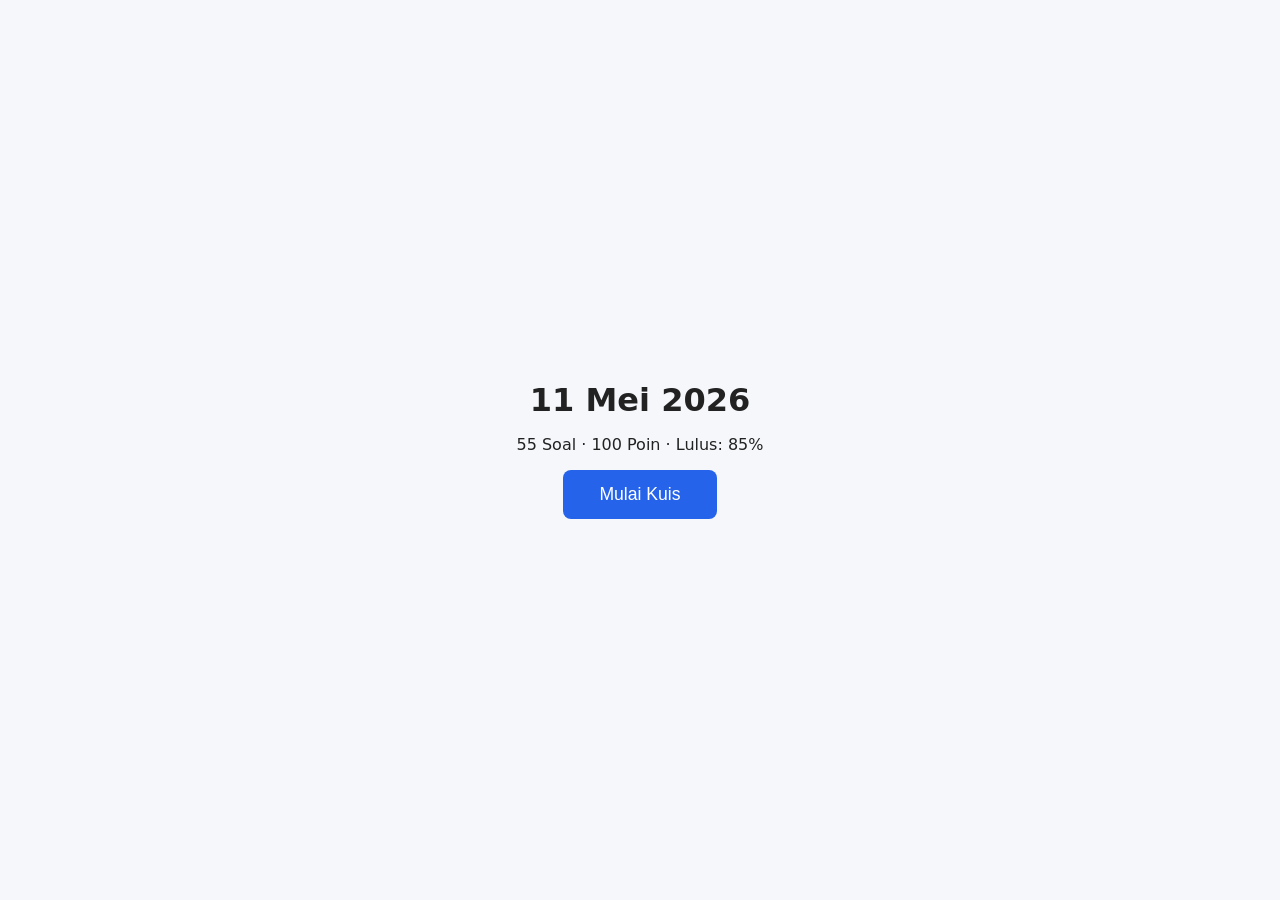
==== commit 15b18442: "Update index.html to new quiz entry point" ====
--- a/index.html
+++ b/index.html
@@ -1,5 +1,5 @@
 <!DOCTYPE html>
-<html lang="en">
+<html lang="id">
 <head>
   <meta charset="UTF-8">
   <meta name="viewport" content="width=device-width, initial-scale=1.0">
@@ -13,7 +13,7 @@
     <h1 id="quiz-title-display">Loading...</h1>
     <p id="landing-sub">55 Questions · 100 Points · Pass: 85%</p>
     <p id="quiz-error" style="display:none;color:#dc2626;font-weight:600;max-width:400px;text-align:center"></p>
-    <button id="start-btn" onclick="startQuiz()">Start Quiz</button>
+    <button id="start-btn" onclick="startQuiz()">Mulai Kuis</button>
   </div>
 
   <!-- QUIZ AREA -->
@@ -31,9 +31,9 @@
     <div id="review-list"></div>
   </div>
 
-  <!-- CONFETTI LAYER (managed by launchConfetti()) -->
+  <!-- CONFETTI LAYER -->
   <div id="confetti-container"></div>
 
   <script src="script.js"></script>
 </body>
-</html>
+</html>
--- a/style.css
+++ b/style.css
@@ -1,5 +1,5 @@
 *, *::before, *::after { box-sizing: border-box; margin: 0; padding: 0; }
-body { font-family: system-ui, sans-serif; font-size: 16px; background: #f5f7fa; color: #222; }
+body { font-family: 'DejaVu Sans', Arial, sans-serif; font-size: 16px; background: #f5f7fa; color: #222; }
 
 #landing {
   display: flex; flex-direction: column; align-items: center;
@@ -47,4 +47,4 @@
 @media (max-width: 767px) {
   #quiz-area, #review-area { padding: 16px 12px; }
   #question-image { max-width: 100%; }
-}
+}
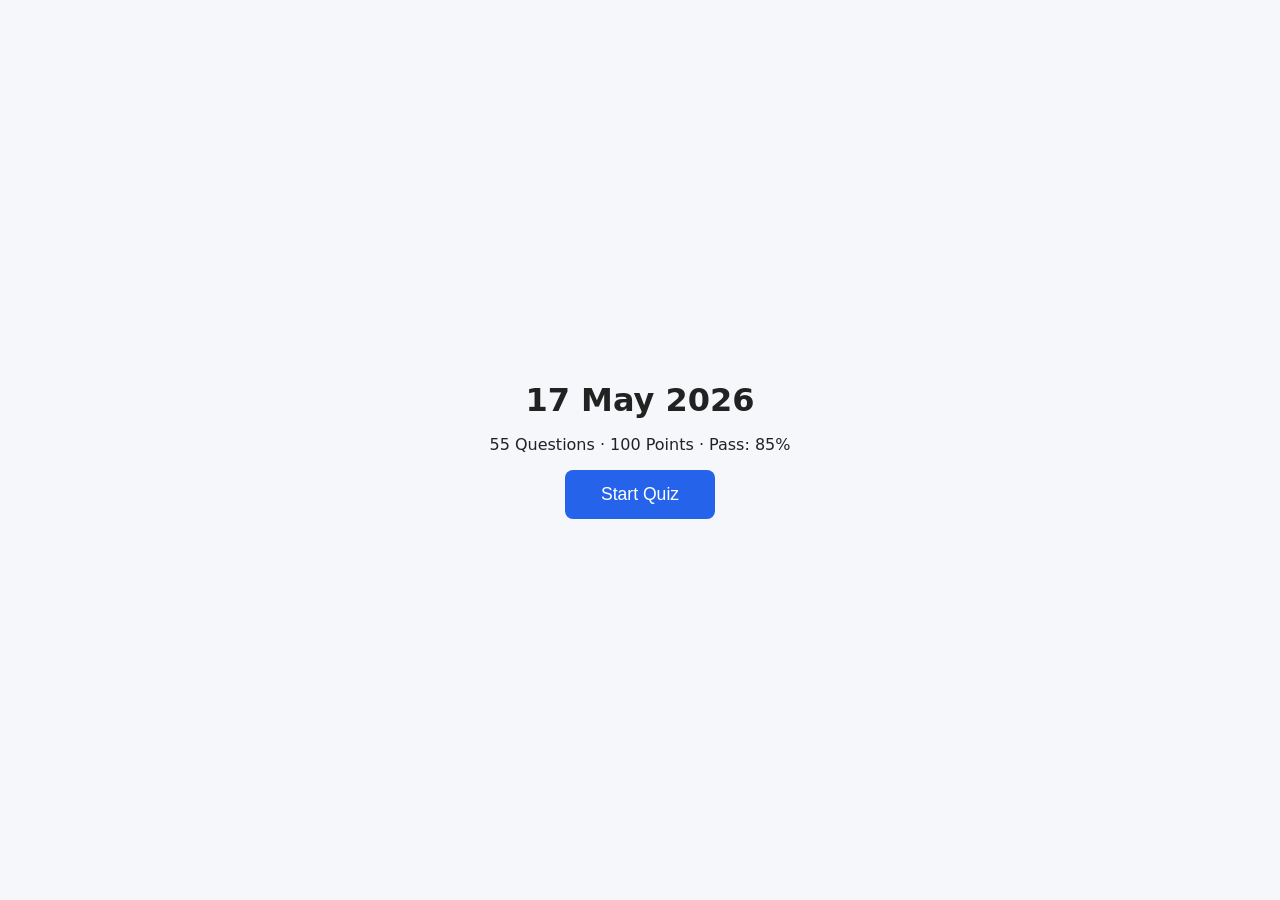
==== commit e779e2e7: "Update Math 4B quiz - Ch 14 Tables & Line Graphs, Ch 15 Time" ====
--- a/index.html
+++ b/index.html
@@ -1,5 +1,5 @@
 <!DOCTYPE html>
-<html lang="id">
+<html lang="en">
 <head>
   <meta charset="UTF-8">
   <meta name="viewport" content="width=device-width, initial-scale=1.0">
@@ -8,15 +8,13 @@
 </head>
 <body>
 
-  <!-- LANDING SCREEN -->
   <div id="landing" style="display:none">
     <h1 id="quiz-title-display">Loading...</h1>
     <p id="landing-sub">55 Questions · 100 Points · Pass: 85%</p>
     <p id="quiz-error" style="display:none;color:#dc2626;font-weight:600;max-width:400px;text-align:center"></p>
-    <button id="start-btn" onclick="startQuiz()">Mulai Kuis</button>
+    <button id="start-btn" onclick="startQuiz()">Start Quiz</button>
   </div>
 
-  <!-- QUIZ AREA -->
   <div id="quiz-area" style="display:none">
     <div id="progress-bar-container"><div id="progress-bar"></div></div>
     <p id="progress-text"></p>
@@ -25,13 +23,11 @@
     <div id="answer-area"></div>
   </div>
 
-  <!-- REVIEW AREA -->
   <div id="review-area" style="display:none">
     <h2 id="final-score"></h2>
     <div id="review-list"></div>
   </div>
 
-  <!-- CONFETTI LAYER -->
   <div id="confetti-container"></div>
 
   <script src="script.js"></script>
--- a/style.css
+++ b/style.css
@@ -1,5 +1,5 @@
 *, *::before, *::after { box-sizing: border-box; margin: 0; padding: 0; }
-body { font-family: 'DejaVu Sans', Arial, sans-serif; font-size: 16px; background: #f5f7fa; color: #222; }
+body { font-family: system-ui, sans-serif; font-size: 16px; background: #f5f7fa; color: #222; }
 
 #landing {
   display: flex; flex-direction: column; align-items: center;
